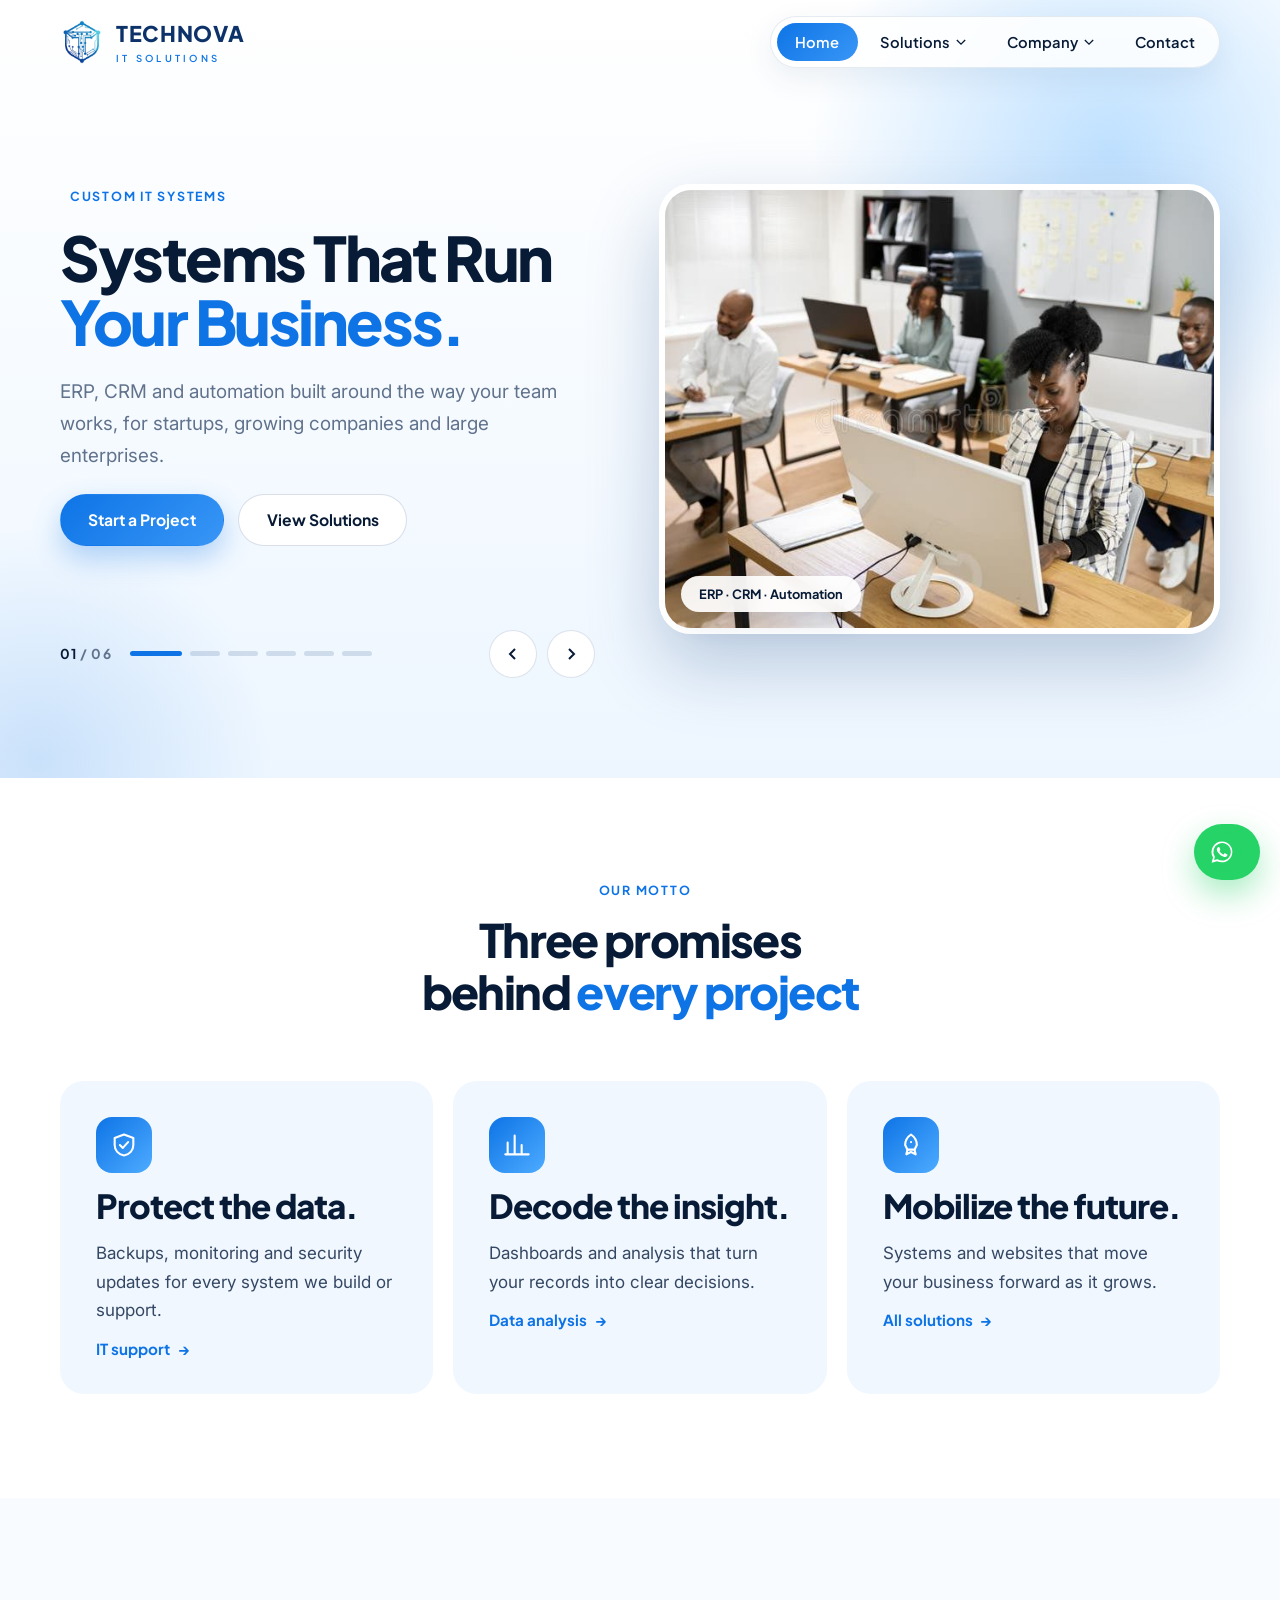
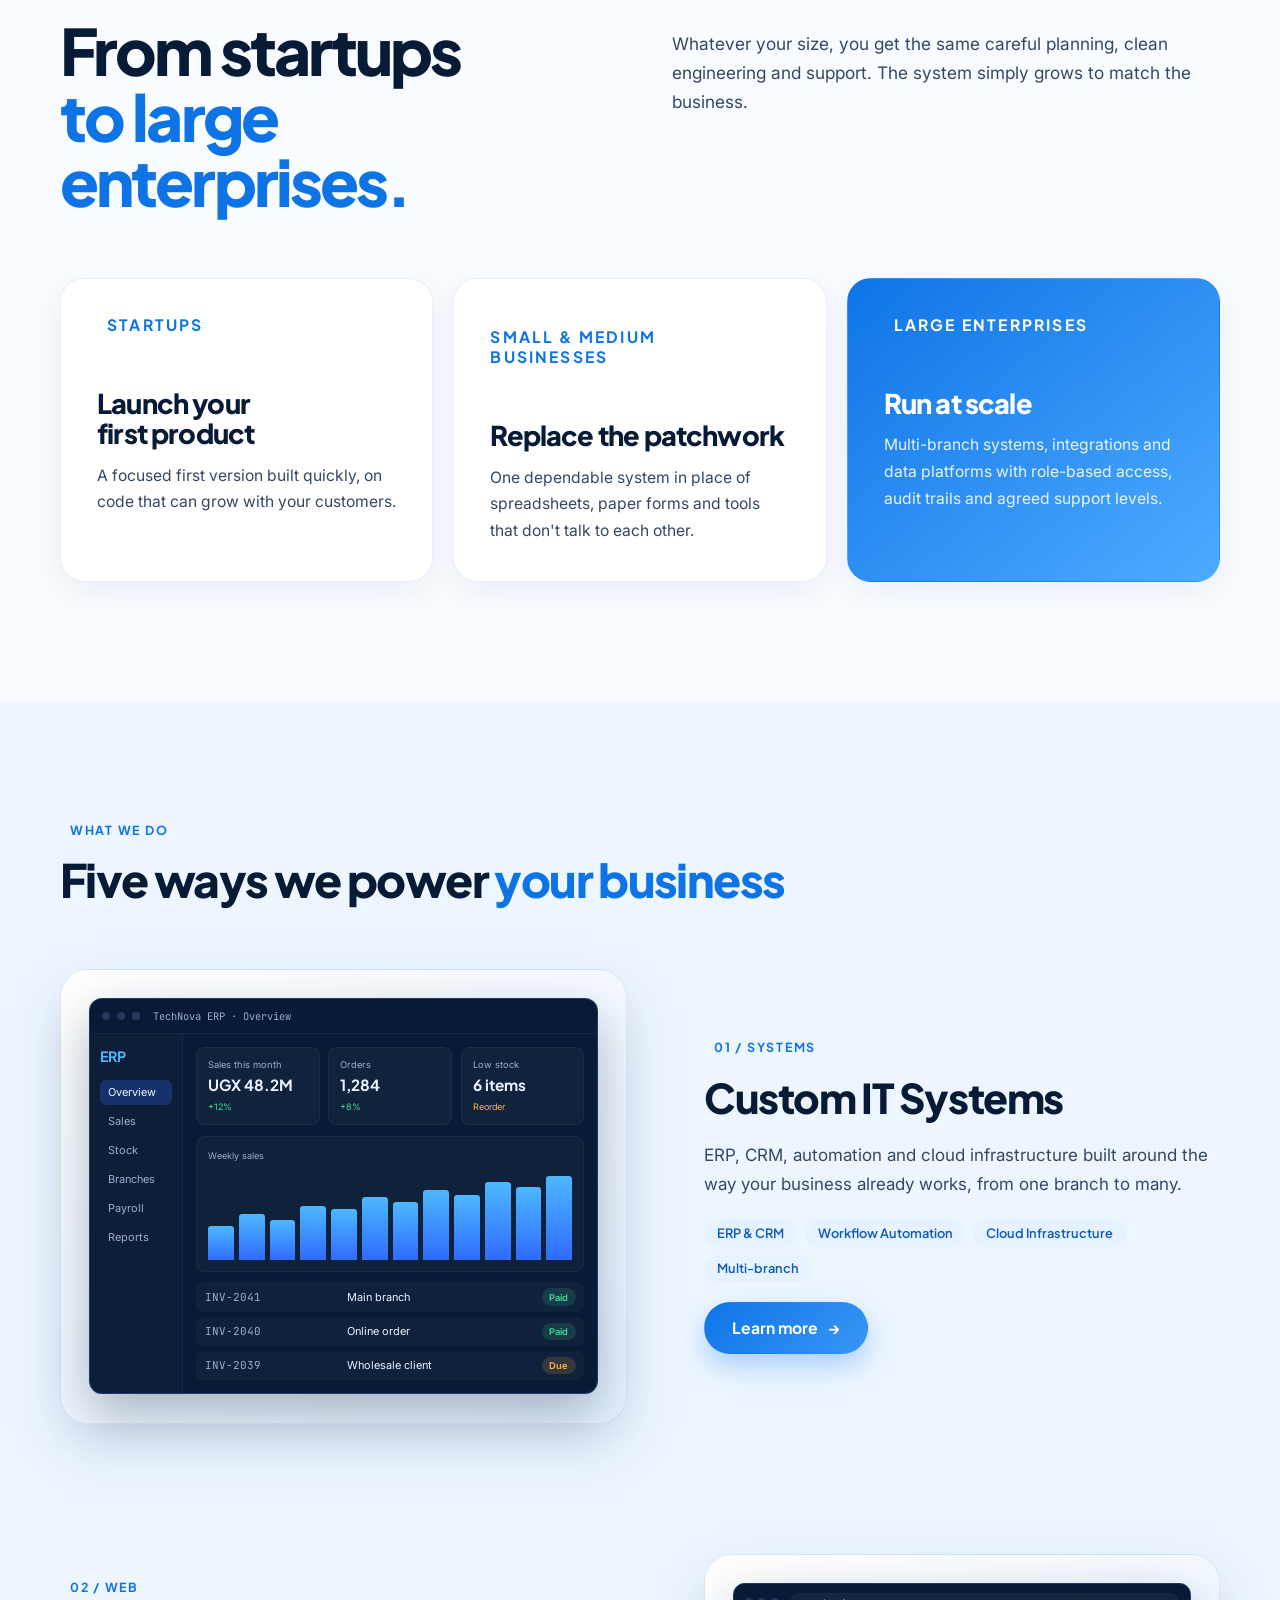
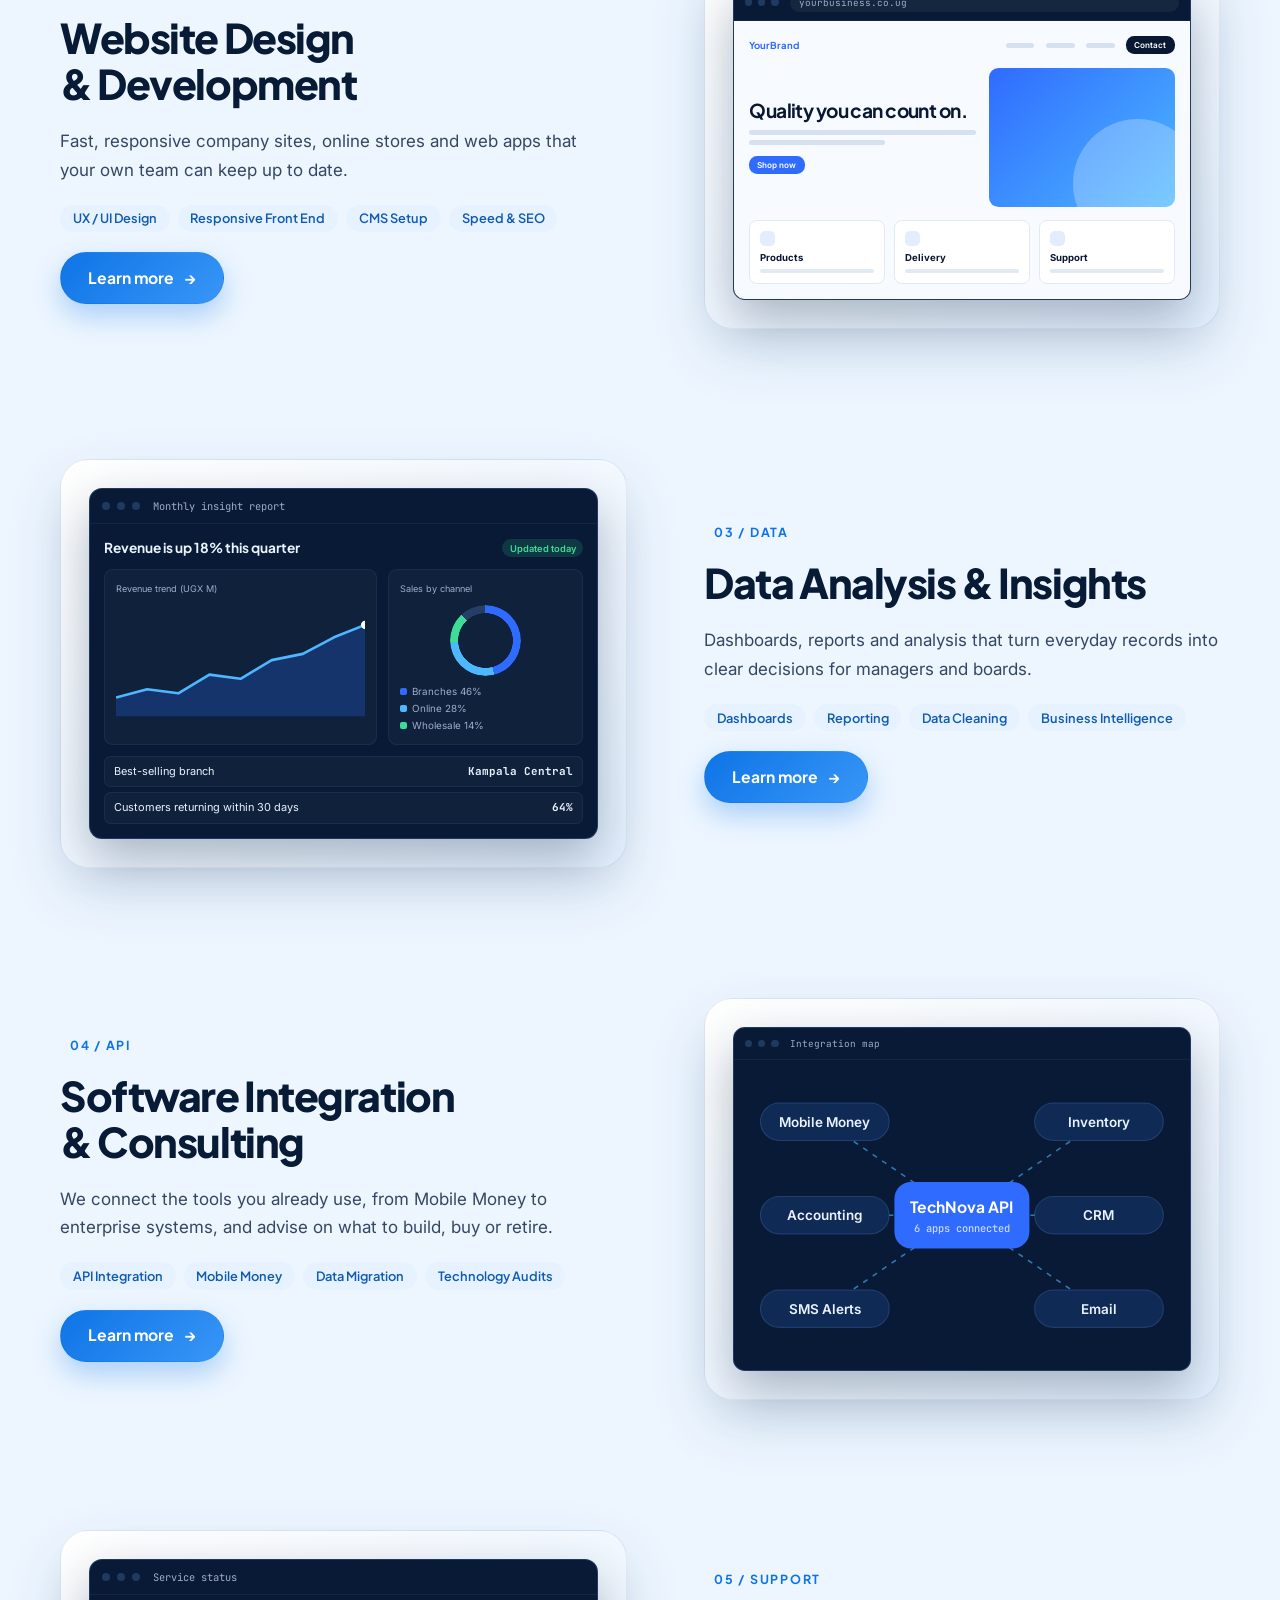
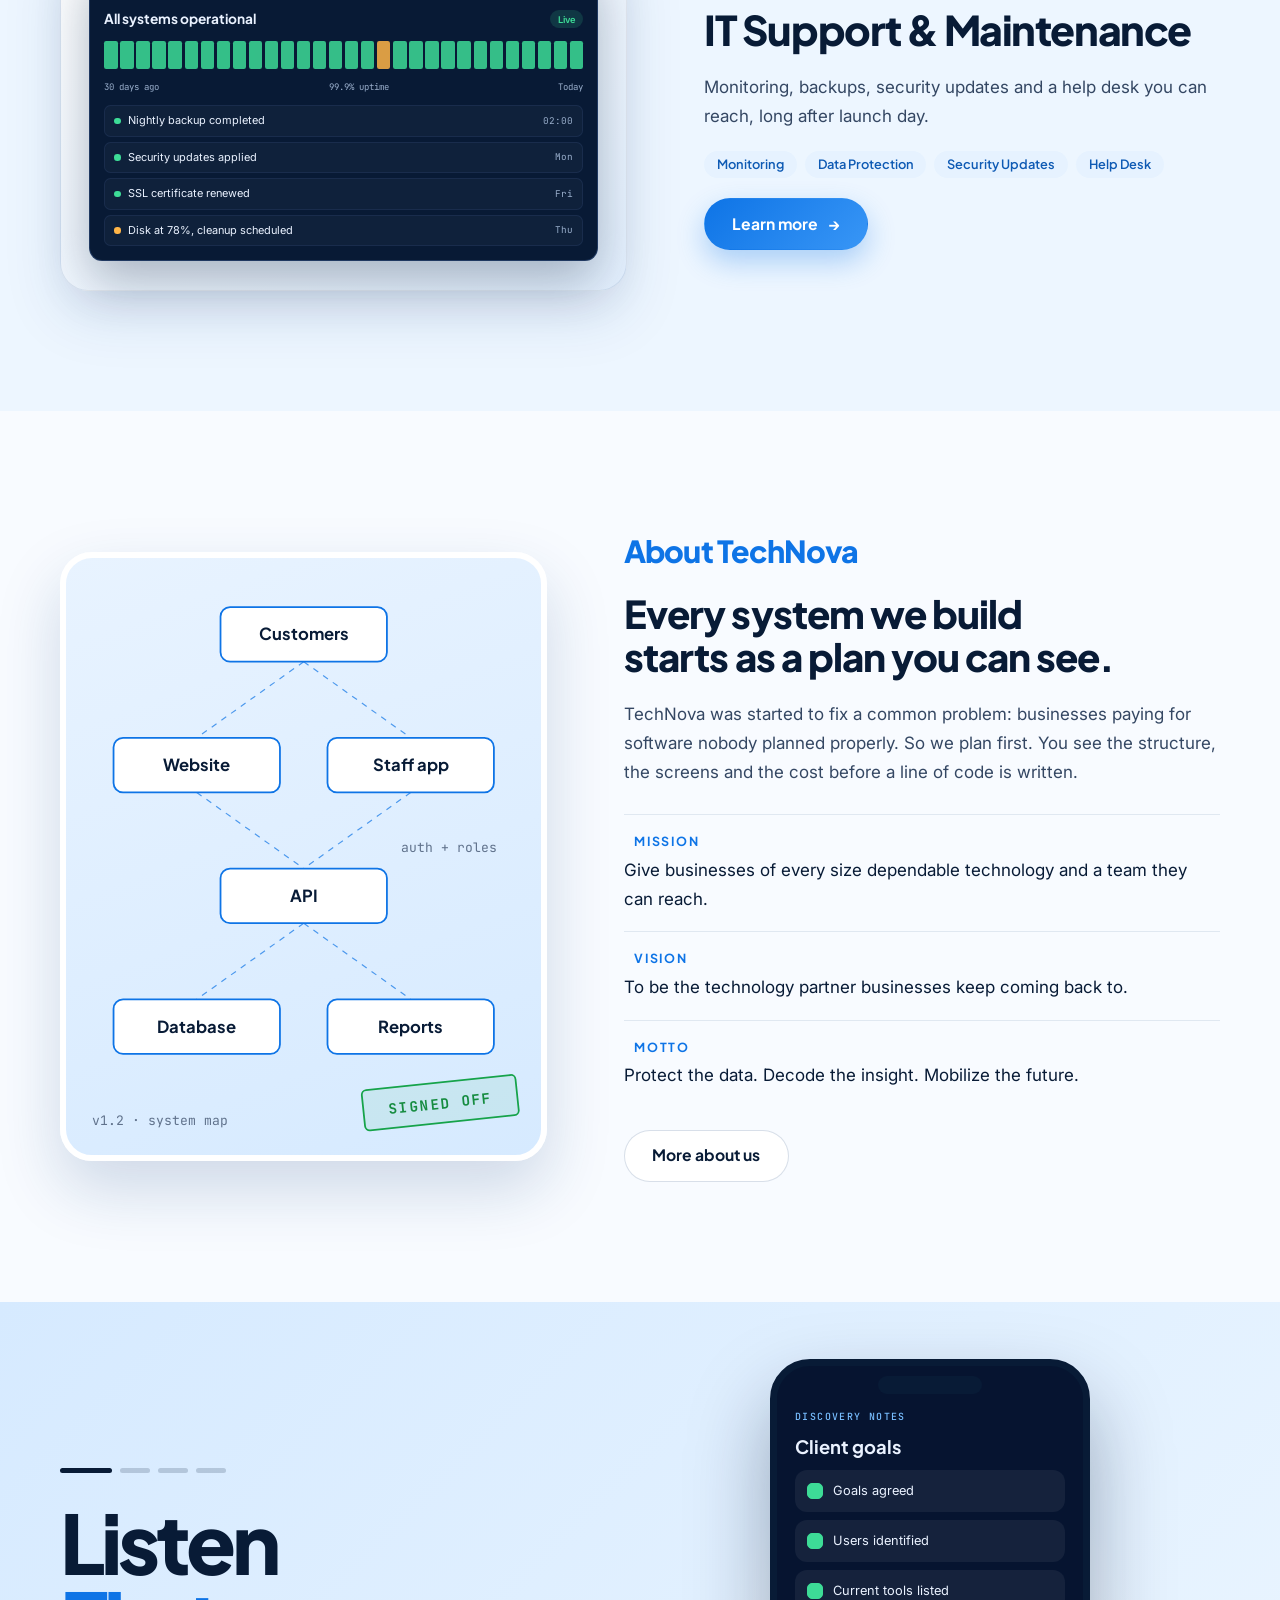
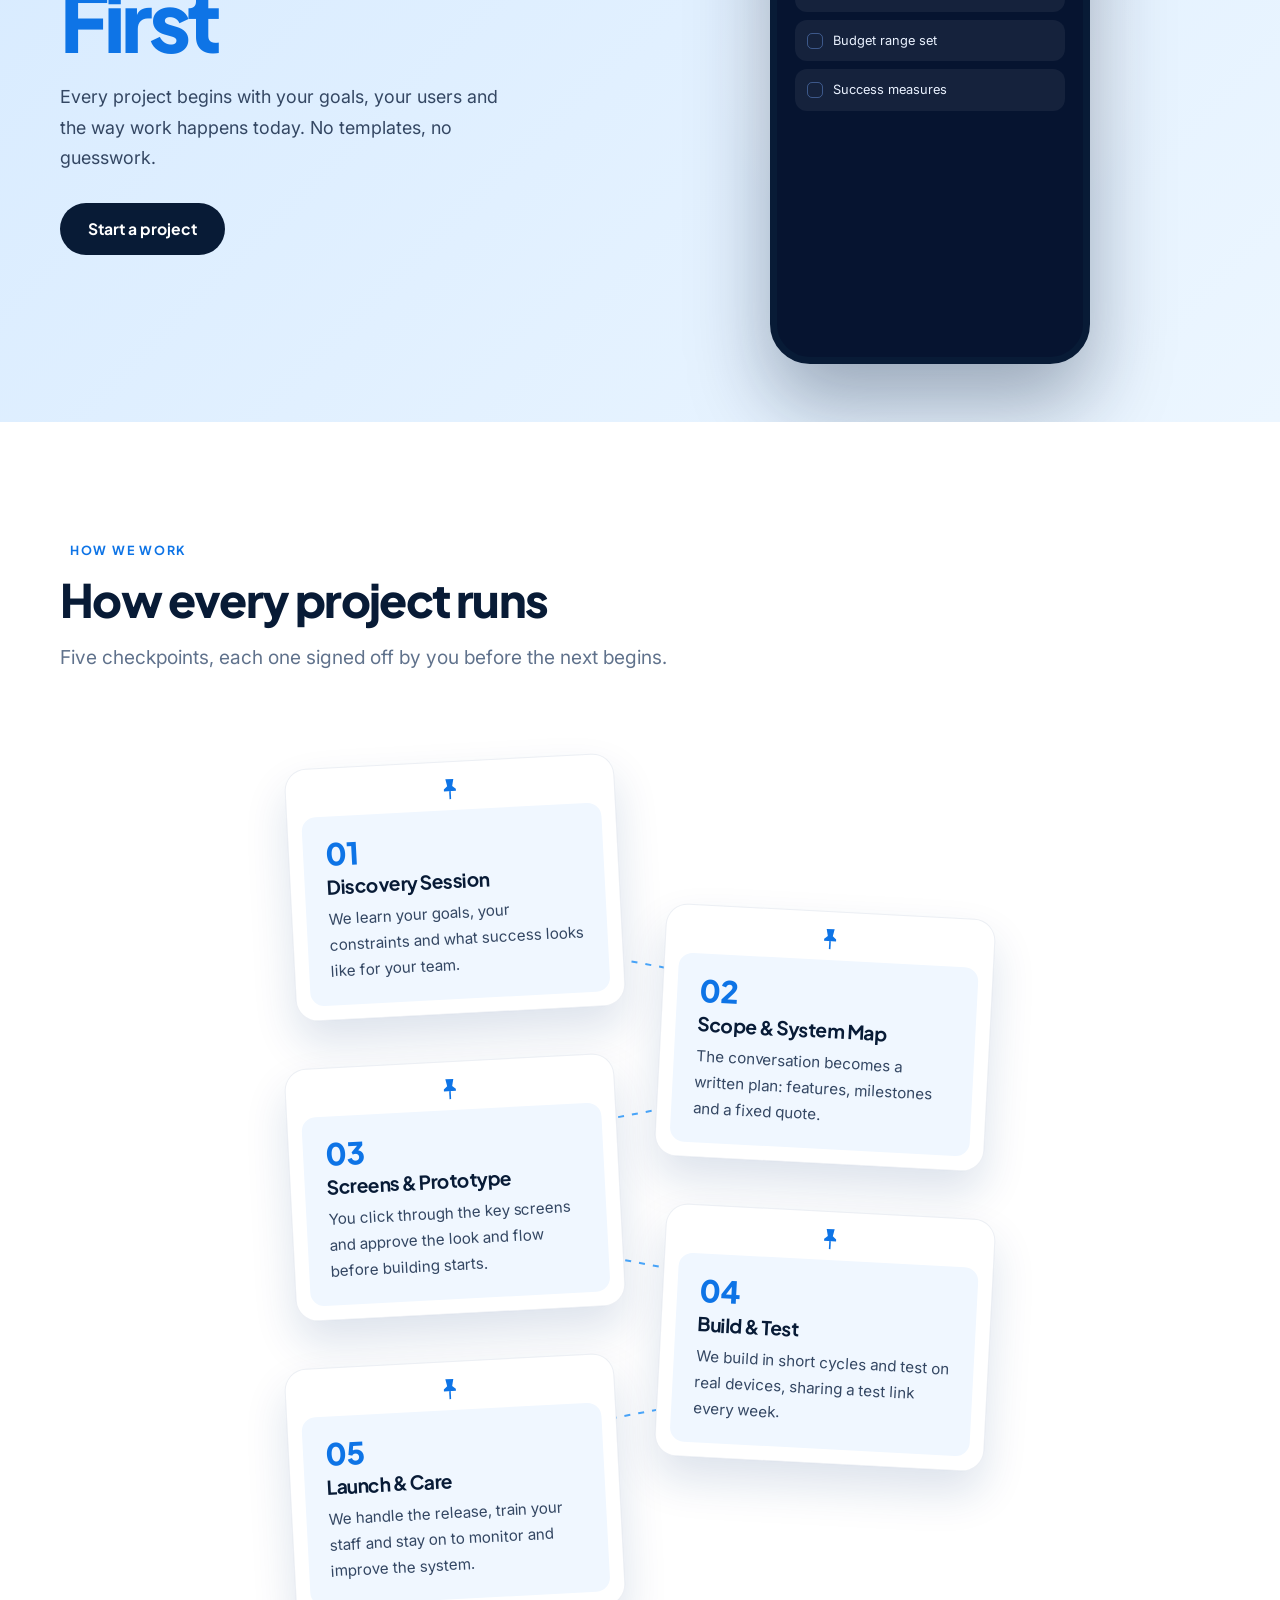
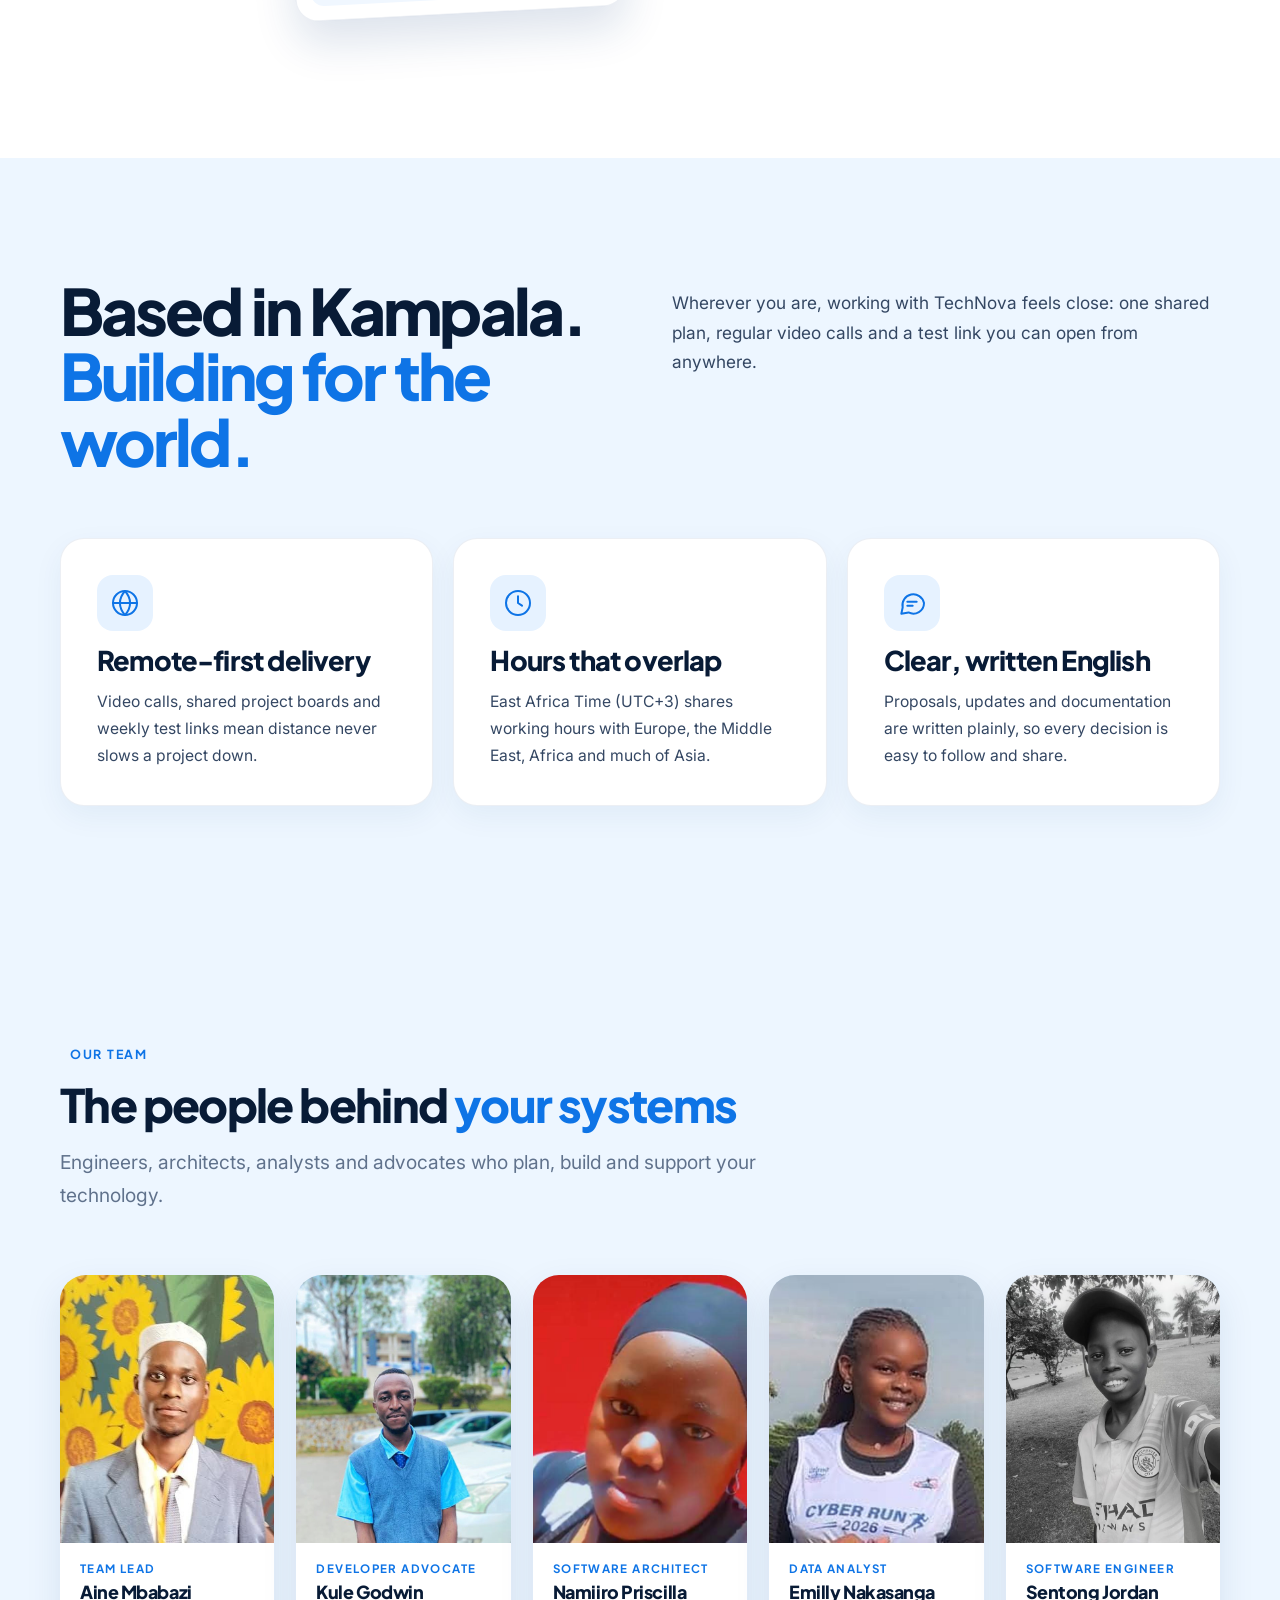
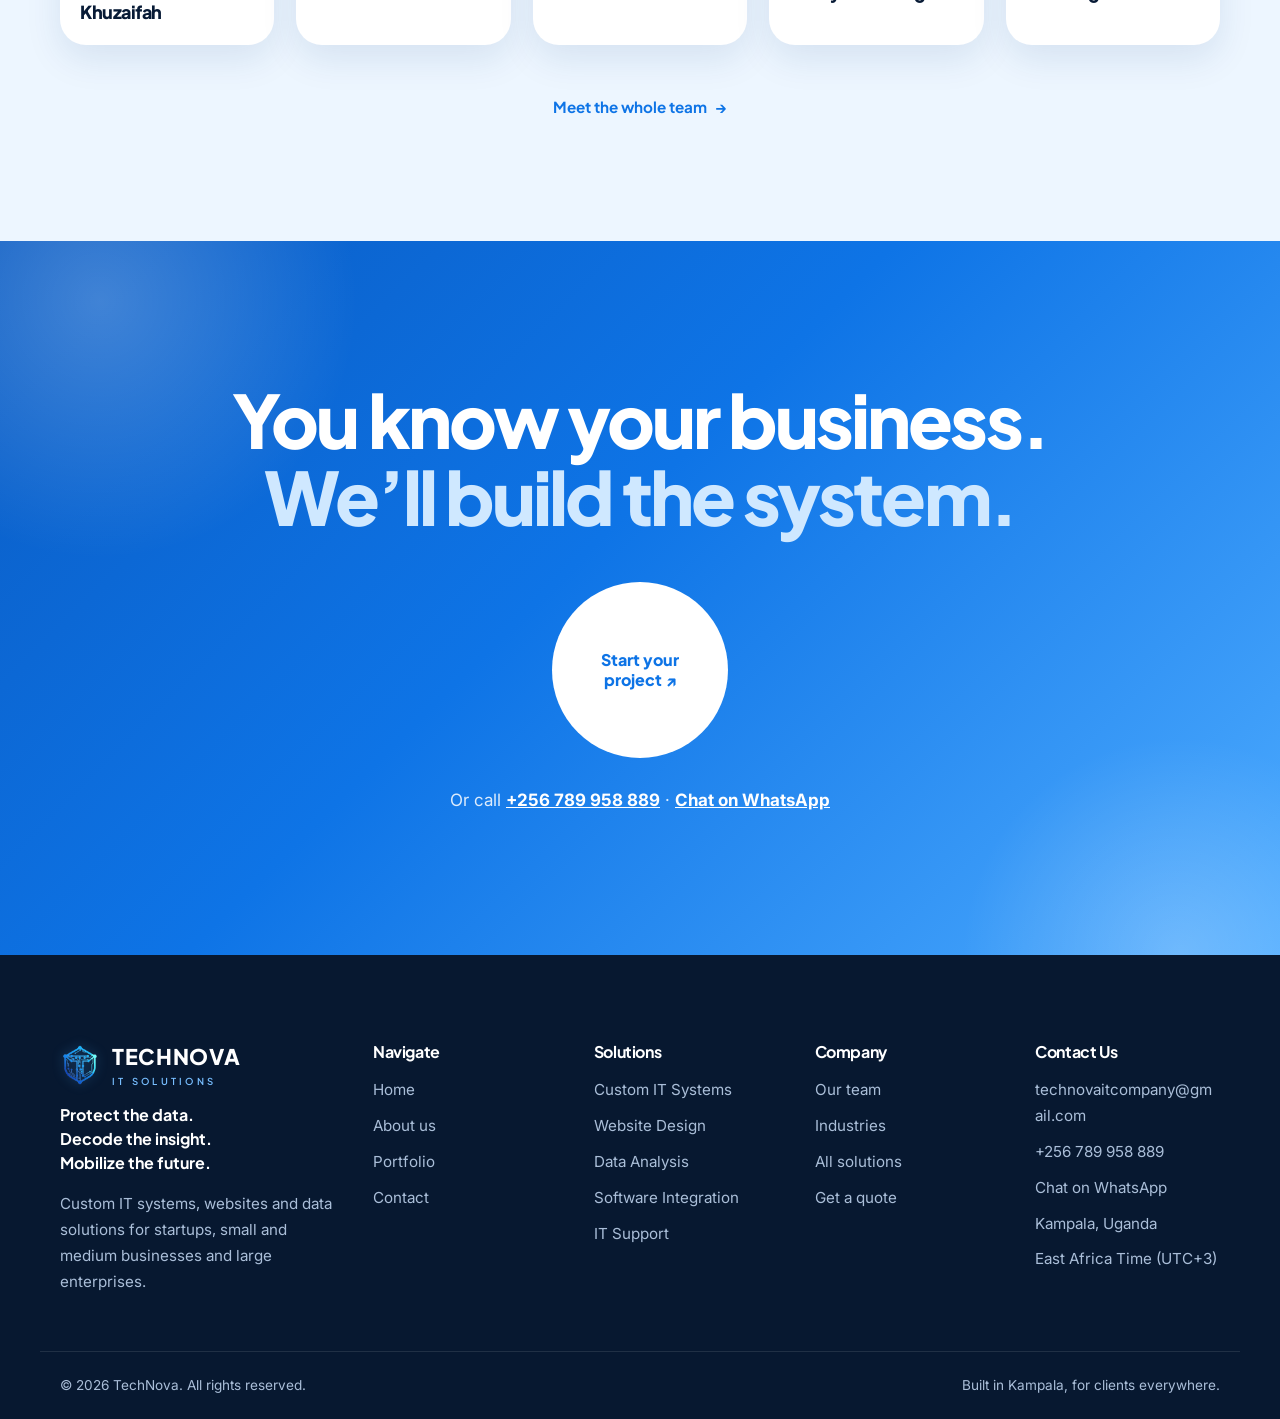
==== myportfolio/technova/index.html @ 453840cd "add website files to fix Vercel deployment" ====
<!DOCTYPE html>
<html lang="en">
<head>
  <meta charset="UTF-8">
  <meta name="viewport" content="width=device-width, initial-scale=1, viewport-fit=cover">
  <title>TechNova | IT Systems, Web Development &amp; Data</title>
  <meta name="description" content="TechNova builds custom IT systems, websites and data solutions for startups, small and medium businesses and large enterprises. Protect the data. Decode the insight. Mobilize the future.">
  <meta name="theme-color" content="rgb(248, 251, 255)">

  <!-- Lets the CSS know JavaScript is running, so scroll-in animations can start hidden -->
  <script>document.documentElement.classList.add('js');</script>

  <!-- Search and social sharing. Replace technova.example with your real web address. -->
  <link rel="canonical" href="https://www.technova.example/">
  <meta property="og:type" content="website">
  <meta property="og:title" content="TechNova | IT Systems, Web Development &amp; Data">
  <meta property="og:description" content="TechNova builds custom IT systems, websites and data solutions for startups, small and medium businesses and large enterprises. Protect the data. Decode the insight. Mobilize the future.">
  <meta property="og:url" content="https://www.technova.example/">
  <meta property="og:image" content="https://www.technova.example/images/hero/office-systems.jpg">
  <meta name="twitter:card" content="summary_large_image">

  <!-- Fonts -->
  <link rel="preconnect" href="https://fonts.googleapis.com">
  <link rel="preconnect" href="https://fonts.gstatic.com" crossorigin>
  <link rel="stylesheet" href="https://fonts.googleapis.com/css2?family=Plus+Jakarta+Sans:wght@500;600;700;800&family=Inter:wght@400;500;600&family=JetBrains+Mono:wght@500;700&display=swap">

  <!-- Styles (responsive.css last, so its phone rules win) -->
  <link rel="stylesheet" href="css/base.css">
  <link rel="stylesheet" href="css/layout.css">
  <link rel="stylesheet" href="css/components.css">
  <link rel="stylesheet" href="css/mockups.css">
  <link rel="stylesheet" href="css/responsive.css">

  <!-- Scripts: company details and lists first, then the code that uses them -->
  <script src="js/config.js" defer></script>
  <script src="js/team.js" defer></script>
  <script src="js/mockups.js" defer></script>
  <script src="js/layout.js" defer></script>
  <script src="js/sections.js" defer></script>
  <script src="js/ui.js" defer></script>
</head>
<body data-page="index">
  <a class="skip-link" href="#main">Skip to content</a>

  <!-- Header and footer are drawn by js/layout.js from js/config.js -->
  <header class="site-header" id="site-header"></header>

  <main id="main">
    <!-- ================= HERO SLIDER =================
         Each slide has TWO parts with the same data-slide number:
           1. the words, inside .hero-copy (left)
           2. the picture, inside .hero-media (right)
         To change a slide, edit both parts. To add a slide, copy both
         parts and give them the next number; the slider counts them. -->
    <section class="hero" id="home" data-slider data-interval="6000" data-label="slide" aria-roledescription="carousel" aria-label="What TechNova does">
      <div class="wrap hero-grid">
        <div class="hero-copy">
          <div class="stack">
            <!-- Slide 1: words -->
            <div class="hero-slide slide is-active" data-slide="0">
              <p class="label">Custom IT Systems</p>
              <h1>Systems That Run<br><span class="hl">Your Business.</span></h1>
              <p class="tagline">ERP, CRM and automation built around the way your team works, for startups, growing companies and large enterprises.</p>
              <div class="btn-row">
                <a class="btn btn-primary" href="contact.html">Start a Project</a>
                <a class="btn btn-ghost" href="services.html">View Solutions</a>
              </div>
            </div>
            <!-- Slide 2: words -->
            <div class="hero-slide slide" data-slide="1">
              <p class="label">Web &amp; Mobile</p>
              <h2>Websites and Apps<br><span class="hl">That Work on Any Phone.</span></h2>
              <p class="tagline">Fast, responsive products tested on the devices your customers carry every day.</p>
              <div class="btn-row">
                <a class="btn btn-primary" href="web-development.html">Website Development</a>
                <a class="btn btn-ghost" href="contact.html">Start a Project</a>
              </div>
            </div>
            <!-- Slide 3: words -->
            <div class="hero-slide slide" data-slide="2">
              <p class="label">Data &amp; Insight</p>
              <h2>Decode the Insight<br><span class="hl">Hidden in Your Data.</span></h2>
              <p class="tagline">Dashboards and reports that turn everyday records into clear decisions for managers and boards.</p>
              <div class="btn-row">
                <a class="btn btn-primary" href="data-analysis.html">Data Analysis</a>
                <a class="btn btn-ghost" href="contact.html">Talk to Us</a>
              </div>
            </div>
            <!-- Slide 4: words -->
            <div class="hero-slide slide" data-slide="3">
              <p class="label">Security &amp; Support</p>
              <h2>Protect the Data<br><span class="hl">Your Business Runs On.</span></h2>
              <p class="tagline">Monitoring, backups and security updates that keep your systems safe and online, day and night.</p>
              <div class="btn-row">
                <a class="btn btn-primary" href="support.html">IT Support</a>
                <a class="btn btn-ghost" href="contact.html">Talk to Us</a>
              </div>
            </div>
            <!-- Slide 5: words -->
            <div class="hero-slide slide" data-slide="4">
              <p class="label">Enterprise Scale</p>
              <h2>From Startups<br><span class="hl">to Large Enterprises.</span></h2>
              <p class="tagline">Systems designed for more users, more branches and more data, so you grow without rebuilding.</p>
              <div class="btn-row">
                <a class="btn btn-primary" href="industries.html">Industries We Serve</a>
                <a class="btn btn-ghost" href="contact.html">Start a Project</a>
              </div>
            </div>
            <!-- Slide 6: words -->
            <div class="hero-slide slide" data-slide="5">
              <p class="label">Our People</p>
              <h2>A Team Mobilizing<br><span class="hl">the Future.</span></h2>
              <p class="tagline">Engineers, architects, analysts and advocates who stay with your project from the first call to long after launch.</p>
              <div class="btn-row">
                <a class="btn btn-primary" href="team.html">Meet the Team</a>
                <a class="btn btn-ghost" href="about.html">About TechNova</a>
              </div>
            </div>
          </div>
          <div class="hero-controls">
            <p class="slide-count" data-count><b>01</b> / 06</p>
            <div class="dots" data-dots></div>
            <div class="hero-arrows">
              <button class="hero-arrow" type="button" data-prev aria-label="Previous slide"><svg viewBox="0 0 12 12" width="12" height="12" aria-hidden="true"><path d="M8 1L3 6l5 5" fill="none" stroke="currentColor" stroke-width="2"/></svg></button>
              <button class="hero-arrow" type="button" data-next aria-label="Next slide"><svg viewBox="0 0 12 12" width="12" height="12" aria-hidden="true"><path d="M4 1l5 5-5 5" fill="none" stroke="currentColor" stroke-width="2"/></svg></button>
            </div>
          </div>
        </div>
        <div class="hero-media">
          
          <!-- Slide 1: picture -->
          <figure class="hero-pic slide is-active" data-slide="0">
            <img src="images/hero/office-systems.jpg" alt="Staff working at computers in a modern office" loading="eager">
            <figcaption>ERP · CRM · Automation</figcaption>
          </figure>
          <!-- Slide 2: picture -->
          <figure class="hero-pic slide" data-slide="1">
            <img src="images/hero/product-demo.jpg" alt="A mobile app shown on three phone screens during a product demo" loading="lazy">
            <figcaption>Web · Mobile · E-commerce</figcaption>
          </figure>
          <!-- Slide 3: picture -->
          <figure class="hero-pic slide" data-slide="2">
            <img src="images/hero/data-dashboards.jpg" alt="An analyst reviewing dashboards on a desktop monitor" loading="lazy">
            <figcaption>Dashboards · Reports · BI</figcaption>
          </figure>
          <!-- Slide 4: picture -->
          <figure class="hero-pic slide" data-slide="3">
            <img src="images/hero/server-room.jpg" alt="A technician standing in a server room lit with blue lights" loading="lazy">
            <figcaption>Monitoring · Backups · Security</figcaption>
          </figure>
          <!-- Slide 5: picture -->
          <figure class="hero-pic slide" data-slide="4">
            <img src="images/hero/enterprise-operations.jpg" alt="Engineers in safety gear reviewing control room screens" loading="lazy">
            <figcaption>Multi-branch · Integrations · Scale</figcaption>
          </figure>
          <!-- Slide 6: picture -->
          <figure class="hero-pic slide" data-slide="5">
            <img src="images/hero/tech-community.jpg" alt="Developers and mentors gathered at a technology event" loading="lazy">
            <figcaption>Rooted in the tech community</figcaption>
          </figure>
        </div>
      </div>
    </section>

    <!-- ================= MOTTO ================= -->
    <section class="motto" aria-label="Our motto">
      <div class="wrap">
        <div class="section-head center">
          <p class="label">Our motto</p>
          <h2 class="h2">Three promises behind <span class="hl">every project</span></h2>
        </div>
        <div class="motto-grid">
          <a class="motto-item" href="support.html">
            <span class="motto-icon"><svg viewBox="0 0 24 24" fill="none" stroke="currentColor" stroke-width="1.8" stroke-linecap="round" stroke-linejoin="round" aria-hidden="true"><path d="M12 3l8 3v6c0 4.5-3.2 8-8 9-4.8-1-8-4.5-8-9V6z"/><path d="M8.5 12l2.5 2.5 4.5-5"/></svg></span>
            <h2>Protect the data.</h2>
            <p>Backups, monitoring and security updates for every system we build or support.</p>
            <span class="arrow-link">IT support <span aria-hidden="true">&rarr;</span></span>
          </a>
          <a class="motto-item" href="data-analysis.html">
            <span class="motto-icon"><svg viewBox="0 0 24 24" fill="none" stroke="currentColor" stroke-width="1.8" stroke-linecap="round" stroke-linejoin="round" aria-hidden="true"><path d="M4 20V10M10 20V4M16 20v-8M22 20H2"/></svg></span>
            <h2>Decode the insight.</h2>
            <p>Dashboards and analysis that turn your records into clear decisions.</p>
            <span class="arrow-link">Data analysis <span aria-hidden="true">&rarr;</span></span>
          </a>
          <a class="motto-item" href="services.html">
            <span class="motto-icon"><svg viewBox="0 0 24 24" fill="none" stroke="currentColor" stroke-width="1.8" stroke-linecap="round" stroke-linejoin="round" aria-hidden="true"><path d="M12 3c3 2 5 5.5 5 9l-2 4H9l-2-4c0-3.5 2-7 5-9z"/><path d="M12 9.5h.01M9 16l-1 4 4-2 4 2-1-4"/></svg></span>
            <h2>Mobilize the future.</h2>
            <p>Systems and websites that move your business forward as it grows.</p>
            <span class="arrow-link">All solutions <span aria-hidden="true">&rarr;</span></span>
          </a>
        </div>
      </div>
    </section>

    <!-- ================= WHO WE SERVE ================= -->
    <section class="section">
      <div class="wrap">
        <div class="split">
          <h2>From startups<br><span class="hl">to large enterprises.</span></h2>
          <p>Whatever your size, you get the same careful planning, clean engineering and support. The system simply grows to match the business.</p>
        </div>
        <div class="cap-grid three">
          <article class="cap reveal">
            <p class="label">Startups</p>
            <h3>Launch your first product</h3>
            <p>A focused first version built quickly, on code that can grow with your customers.</p>
          </article>
          <article class="cap reveal">
            <p class="label">Small &amp; medium businesses</p>
            <h3>Replace the patchwork</h3>
            <p>One dependable system in place of spreadsheets, paper forms and tools that don't talk to each other.</p>
          </article>
          <article class="cap solid reveal">
            <p class="label">Large enterprises</p>
            <h3>Run at scale</h3>
            <p>Multi-branch systems, integrations and data platforms with role-based access, audit trails and agreed support levels.</p>
          </article>
        </div>
      </div>
    </section>

    <!-- ================= WHAT WE DO =================
         The service rows are drawn from the services list in js/config.js. -->
    <section class="section section-alt" id="services">
      <div class="wrap">
        <div class="section-head">
          <p class="label">What we do</p>
          <h2 class="h2">Five ways we power <span class="hl">your business</span></h2>
        </div>
        <div class="svc-list" data-services="rows"></div>
      </div>
    </section>

    <!-- ================= ABOUT ================= -->
    <section class="section">
      <div class="wrap about">
        <div class="about-visual reveal" data-mockup="blueprint"></div>
        <div class="about-text">
          <p class="kicker">About TechNova</p>
          <h2>Every system we build starts as a plan you can see.</h2>
          <p>TechNova was started to fix a common problem: businesses paying for software nobody planned properly. So we plan first. You see the structure, the screens and the cost before a line of code is written.</p>
          <dl class="about-list">
            <div><dt class="label">Mission</dt><dd>Give businesses of every size dependable technology and a team they can reach.</dd></div>
            <div><dt class="label">Vision</dt><dd>To be the technology partner businesses keep coming back to.</dd></div>
            <div><dt class="label">Motto</dt><dd>Protect the data. Decode the insight. Mobilize the future.</dd></div>
          </dl>
          <a class="btn btn-ghost" href="about.html">More about us</a>
        </div>
      </div>
    </section>

    <!-- ================= HOW WE WORK (blue panel slider) =================
         Words on the left and phone screens on the right share
         data-slide numbers, like the hero slider. -->
    <section class="sky" data-slider data-interval="7000" data-label="step" aria-roledescription="carousel" aria-label="How we work">
      <div class="wrap sky-grid">
        <div class="sky-text">
          <div class="dots dots-dark" data-dots></div>
          <div class="stack">
            <div class="sky-slide slide slide-blur is-active" data-slide="0">
              <h2>Listen<br><span>First</span></h2>
              <p>Every project begins with your goals, your users and the way work happens today. No templates, no guesswork.</p>
            </div>
            <div class="sky-slide slide slide-blur" data-slide="1">
              <h2>Map It<br><span>Out</span></h2>
              <p>Before development starts you get a written plan with features, timeline and cost, all agreed in advance.</p>
            </div>
            <div class="sky-slide slide slide-blur" data-slide="2">
              <h2>Build in<br><span>the Open</span></h2>
              <p>Weekly demos on a test link let you see real progress and steer it while changes are still cheap.</p>
            </div>
            <div class="sky-slide slide slide-blur" data-slide="3">
              <h2>Stay<br><span>On Call</span></h2>
              <p>After launch we monitor, maintain and improve your system so it keeps pace with your business.</p>
            </div>
          </div>
          <a class="btn btn-dark" href="contact.html">Start a project</a>
        </div>
        <div class="sky-visual" aria-hidden="true">
          <div class="phone">
            <div class="stack">
              <div class="screen slide is-active" data-slide="0">
                <p class="ph-sub">Discovery notes</p>
                <p class="ph-title">Client goals</p>
                <ul class="ph-check">
                  <li class="done"><i></i>Goals agreed</li>
                  <li class="done"><i></i>Users identified</li>
                  <li class="done"><i></i>Current tools listed</li>
                  <li><i></i>Budget range set</li>
                  <li><i></i>Success measures</li>
                </ul>
              </div>
              <div class="screen slide" data-slide="1">
                <p class="ph-sub">Scope v1.2</p>
                <p class="ph-title">System map</p>
                <div class="ph-bp">
                  <svg viewBox="0 0 200 170">
                    <g fill="rgba(77, 184, 255, 0.12)" stroke="rgb(77, 184, 255)" stroke-width="1.2">
                      <rect x="65" y="12" width="70" height="26" rx="5"/><rect x="12" y="72" width="70" height="26" rx="5"/>
                      <rect x="118" y="72" width="70" height="26" rx="5"/><rect x="65" y="132" width="70" height="26" rx="5"/>
                    </g>
                    <path d="M100 38 L47 72 M100 38 L153 72 M47 98 L100 132 M153 98 L100 132" stroke="rgb(77, 184, 255)" stroke-dasharray="4 4" fill="none"/>
                    <g fill="rgb(234, 242, 255)" font-size="10" font-family="Inter, sans-serif" text-anchor="middle">
                      <text x="100" y="29">Users</text><text x="47" y="89">Web app</text><text x="153" y="89">Mobile</text><text x="100" y="149">API</text>
                    </g>
                  </svg>
                </div>
                <p class="ph-meta"><span>6 weeks</span><span>Signed off</span></p>
              </div>
              <div class="screen slide" data-slide="2">
                <p class="ph-sub">Sprint 3 · test link</p>
                <p class="ph-title">Orders module</p>
                <pre class="code"><span class="c"># orders/services.py</span>&#10;<span class="k">def</span> <span class="f">create_order</span>(customer, items):&#10;    order = Order.objects.create(customer=customer)&#10;    <span class="k">for</span> item <span class="k">in</span> items:&#10;        order.add(item.product, item.qty)&#10;    notify(customer.phone, <span class="s">"Order received"</span>)&#10;    <span class="k">return</span> order</pre>
              </div>
              <div class="screen slide" data-slide="3">
                <p class="ph-sub">Support chat</p>
                <p class="ph-title">Help desk</p>
                <div class="ph-chat">
                  <p class="bubble them">Hi, reports are loading slowly this morning.</p>
                  <p class="bubble us">Thanks for flagging it. We are checking the server now.</p>
                  <p class="bubble us">Fixed: a backup job overlapped with office hours. It now runs at 2:00.</p>
                  <p class="bubble them">Much faster. Thank you!</p>
                </div>
              </div>
            </div>
          </div>
        </div>
      </div>
    </section>

    <!-- ================= HOW EVERY PROJECT RUNS ================= -->
    <section class="section process" id="process">
      <div class="wrap">
        <div class="section-head">
          <p class="label">How we work</p>
          <h2 class="h2">How every project runs</h2>
          <p class="lead">Five checkpoints, each one signed off by you before the next begins.</p>
        </div>
        <div class="pins">
          <svg class="pin-path" viewBox="0 0 100 600" preserveAspectRatio="none" aria-hidden="true"><path d="M30 100 C30 155 70 145 70 200 C70 255 30 245 30 300 C30 355 70 345 70 400 C70 455 30 445 30 500"/></svg>
          <article class="pin-card">
            <svg class="pin-icon" viewBox="0 0 16 22" aria-hidden="true"><path d="M4 1h8l-1.5 7 3.5 3v2H2v-2l3.5-3z" fill="currentColor"/><path d="M8 13v8" stroke="currentColor" stroke-width="1.6"/></svg>
            <div class="pin-inner"><span class="pin-num">01</span><h3>Discovery Session</h3><p>We learn your goals, your constraints and what success looks like for your team.</p></div>
          </article>
          <article class="pin-card">
            <svg class="pin-icon" viewBox="0 0 16 22" aria-hidden="true"><path d="M4 1h8l-1.5 7 3.5 3v2H2v-2l3.5-3z" fill="currentColor"/><path d="M8 13v8" stroke="currentColor" stroke-width="1.6"/></svg>
            <div class="pin-inner"><span class="pin-num">02</span><h3>Scope &amp; System Map</h3><p>The conversation becomes a written plan: features, milestones and a fixed quote.</p></div>
          </article>
          <article class="pin-card">
            <svg class="pin-icon" viewBox="0 0 16 22" aria-hidden="true"><path d="M4 1h8l-1.5 7 3.5 3v2H2v-2l3.5-3z" fill="currentColor"/><path d="M8 13v8" stroke="currentColor" stroke-width="1.6"/></svg>
            <div class="pin-inner"><span class="pin-num">03</span><h3>Screens &amp; Prototype</h3><p>You click through the key screens and approve the look and flow before building starts.</p></div>
          </article>
          <article class="pin-card">
            <svg class="pin-icon" viewBox="0 0 16 22" aria-hidden="true"><path d="M4 1h8l-1.5 7 3.5 3v2H2v-2l3.5-3z" fill="currentColor"/><path d="M8 13v8" stroke="currentColor" stroke-width="1.6"/></svg>
            <div class="pin-inner"><span class="pin-num">04</span><h3>Build &amp; Test</h3><p>We build in short cycles and test on real devices, sharing a test link every week.</p></div>
          </article>
          <article class="pin-card">
            <svg class="pin-icon" viewBox="0 0 16 22" aria-hidden="true"><path d="M4 1h8l-1.5 7 3.5 3v2H2v-2l3.5-3z" fill="currentColor"/><path d="M8 13v8" stroke="currentColor" stroke-width="1.6"/></svg>
            <div class="pin-inner"><span class="pin-num">05</span><h3>Launch &amp; Care</h3><p>We handle the release, train your staff and stay on to monitor and improve the system.</p></div>
          </article>
        </div>
      </div>
    </section>

    <!-- ================= WORKING WORLDWIDE ================= -->
    <section class="section section-alt">
      <div class="wrap">
        <div class="split">
          <h2>Based in Kampala.<br><span class="hl">Building for the world.</span></h2>
          <p>Wherever you are, working with TechNova feels close: one shared plan, regular video calls and a test link you can open from anywhere.</p>
        </div>
        <div class="cap-grid three">
          <article class="cap">
            <svg class="cap-icon" viewBox="0 0 24 24" aria-hidden="true"><circle cx="12" cy="12" r="9"/><path d="M3 12h18M12 3c2.5 2.8 3.8 5.8 3.8 9s-1.3 6.2-3.8 9c-2.5-2.8-3.8-5.8-3.8-9S9.5 5.8 12 3z"/></svg>
            <h3>Remote-first delivery</h3>
            <p>Video calls, shared project boards and weekly test links mean distance never slows a project down.</p>
          </article>
          <article class="cap">
            <svg class="cap-icon" viewBox="0 0 24 24" aria-hidden="true"><circle cx="12" cy="12" r="9"/><path d="M12 7v5l3 2"/></svg>
            <h3>Hours that overlap</h3>
            <p>East Africa Time (UTC+3) shares working hours with Europe, the Middle East, Africa and much of Asia.</p>
          </article>
          <article class="cap">
            <svg class="cap-icon" viewBox="0 0 24 24" aria-hidden="true"><path d="M21 12a8 8 0 0 1-11.6 7.1L4 20l1-4.6A8 8 0 1 1 21 12z"/><path d="M8.5 11h7M8.5 14h4"/></svg>
            <h3>Clear, written English</h3>
            <p>Proposals, updates and documentation are written plainly, so every decision is easy to follow and share.</p>
          </article>
        </div>
      </div>
    </section>

    <!-- ================= TEAM =================
         Cards are drawn from js/team.js. Only people marked
         visible: true are shown. -->
    <section class="section section-alt" id="team">
      <div class="wrap">
        <div class="section-head">
          <p class="label">Our team</p>
          <h2 class="h2">The people behind <span class="hl">your systems</span></h2>
          <p class="lead">Engineers, architects, analysts and advocates who plan, build and support your technology.</p>
        </div>
        <div class="team-grid" data-team></div>
        <p class="center-link"><a class="arrow-link" href="team.html">Meet the whole team <span aria-hidden="true">&rarr;</span></a></p>
      </div>
    </section>

    <!-- ================= CALL TO ACTION ================= -->
    <section class="cta">
      <div class="wrap">
        <h2 class="mega">You know your business.<br><span class="hl">We&rsquo;ll build the system.</span></h2>
        <a class="orb" href="contact.html">Start your project &#8599;</a>
        <p class="cta-note">Or call <a data-contact="phone"></a> &middot; <a data-contact="whatsapp" target="_blank" rel="noopener">Chat on WhatsApp</a></p>
      </div>
    </section>
  </main>

  <footer class="site-footer" id="site-footer"></footer>
</body>
</html>
---- myportfolio/technova/css/base.css ----
/* =========================================================
   TechNova — css/base.css
   Reset, fonts and text sizes, buttons, small helpers and the
   scroll-in animation used everywhere.

   COLOURS (written as rgb() values across all CSS files)
     rgb(248, 251, 255)  page background (white with a blue tint)
     rgb(237, 246, 255)  light blue section background
     rgb(214, 234, 255)  stronger light blue (panels, chips)
     rgb(14, 116, 230)   primary blue (buttons, links, highlights)
     rgb(77, 171, 255)   bright light blue (gradients, accents)
     rgb(8, 27, 54)      headings and dark sections
     rgb(52, 71, 99)     body text
     rgb(96, 114, 140)   secondary text

   FONTS
     Plus Jakarta Sans   headings, labels, buttons
     Inter               body text
     JetBrains Mono      code inside the drawn illustrations
   ========================================================= */

/* ---------- 1. Reset ---------- */
*,
*::before,
*::after {
  box-sizing: border-box;
}

html {
  color-scheme: light;
  scroll-behavior: smooth;
  scroll-padding-top: 100px;
  -webkit-text-size-adjust: 100%;
}

body {
  margin: 0;
  background: rgb(248, 251, 255);
  color: rgb(52, 71, 99);
  font-family: "Inter", "Segoe UI", Roboto, Arial, sans-serif;
  font-size: 1.0625rem;
  /* 17px */
  line-height: 1.7;
  -webkit-font-smoothing: antialiased;
  overflow-x: hidden;
}

h1,
h2,
h3 {
  margin: 0;
  font-family: "Plus Jakarta Sans", "Segoe UI", Arial, sans-serif;
  line-height: 1.12;
  letter-spacing: -0.025em;
  color: rgb(8, 27, 54);
  text-wrap: balance;
}

h3 {
  font-size: 1.3rem;
  font-weight: 700;
}

p {
  margin: 0;
}

ul,
dl,
dd {
  margin: 0;
  padding: 0;
  list-style: none;
}

a {
  color: inherit;
}

img,
svg {
  max-width: 100%;
}

::selection {
  background: rgb(191, 222, 255);
  color: rgb(8, 27, 54);
}

:focus-visible {
  outline: 3px solid rgb(77, 171, 255);
  outline-offset: 3px;
  border-radius: 6px;
}

/* ---------- 2. Page width and helpers ---------- */
/* Content that slides in from the side starts off-screen; clip it so
   the page never scrolls sideways */
main {
  overflow-x: clip;
}

.wrap {
  max-width: 1200px;
  margin-inline: auto;
  padding-left: max(20px, env(safe-area-inset-left, 0px));
  padding-right: max(20px, env(safe-area-inset-right, 0px));
}

.skip-link {
  position: absolute;
  left: 16px;
  top: -80px;
  z-index: 100;
  padding: 10px 18px;
  border-radius: 999px;
  background: rgb(14, 116, 230);
  color: rgb(255, 255, 255);
  font-weight: 600;
}

.skip-link:focus {
  top: 12px;
}

.sr-only {
  position: absolute;
  width: 1px;
  height: 1px;
  overflow: hidden;
  clip: rect(0 0 0 0);
  white-space: nowrap;
}

/* ---------- 3. Text styles ---------- */
.hl {
  color: rgb(14, 116, 230);
}

/* Small heading above a title, with a short line before it */
.label {
  display: inline-flex;
  align-items: center;
  gap: 10px;
  font: 700 0.78rem/1.3 "Plus Jakarta Sans", "Segoe UI", Arial, sans-serif;
  letter-spacing: 0.14em;
  text-transform: uppercase;
  color: rgb(14, 116, 230);
}

.label::before {
  content: "";
  flex: none;
  width: 0px;
  height: 2px;
  border-radius: 2px;
  background: currentColor;
}

.lead {
  max-width: 38em;
  font-size: clamp(1.08rem, 1.5vw, 1.2rem);
  line-height: 1.7;
  color: rgb(96, 114, 140);
}

.mega {
  font-size: clamp(2.5rem, 6vw, 4.6rem);
  font-weight: 800;
  line-height: 1.04;
  letter-spacing: -0.04em;
}

.h2 {
  font-size: clamp(2rem, 3.6vw, 3rem);
  font-weight: 800;
  letter-spacing: -0.035em;
}

.note-line {
  font-size: 0.95rem;
  color: rgb(96, 114, 140);
}

/* ---------- 4. Buttons, links and tags ---------- */
.btn {
  display: inline-flex;
  align-items: center;
  justify-content: center;
  gap: 0.6em;
  min-height: 52px;
  padding: 0.85rem 1.7rem;
  border: 1.5px solid transparent;
  border-radius: 999px;
  font: 700 0.98rem/1.2 "Plus Jakarta Sans", "Segoe UI", Arial, sans-serif;
  text-decoration: none;
  cursor: pointer;
  transition: transform 0.25s, box-shadow 0.25s, background-color 0.25s, border-color 0.25s, color 0.25s;
}

.btn svg {
  flex: none;
  width: 18px;
  height: 18px;
}

.btn:hover {
  transform: translateY(-2px);
}

.btn:active {
  transform: translateY(0);
}

.btn-primary {
  background: linear-gradient(135deg, rgb(14, 116, 230), rgb(56, 150, 246));
  color: rgb(255, 255, 255);
  box-shadow: 0 12px 28px rgba(14, 116, 230, 0.3);
}

.btn-primary:hover {
  box-shadow: 0 16px 34px rgba(14, 116, 230, 0.42);
}

.btn-ghost {
  border-color: rgba(14, 60, 120, 0.16);
  background: rgb(255, 255, 255);
  color: rgb(8, 27, 54);
}

.btn-ghost:hover {
  border-color: rgb(14, 116, 230);
  color: rgb(14, 116, 230);
}

.btn-dark {
  background: rgb(8, 27, 54);
  color: rgb(255, 255, 255);
}

.btn-dark:hover {
  box-shadow: 0 14px 30px rgba(8, 27, 54, 0.3);
}

.btn-whatsapp {
  background: rgb(37, 211, 102);
  color: rgb(5, 46, 22);
  box-shadow: 0 12px 28px rgba(37, 211, 102, 0.3);
}

.btn-whatsapp:hover {
  box-shadow: 0 16px 34px rgba(37, 211, 102, 0.42);
}

.btn-row {
  display: flex;
  flex-wrap: wrap;
  gap: 14px;
}

.arrow-link {
  display: inline-flex;
  align-items: center;
  gap: 0.5em;
  color: rgb(14, 116, 230);
  font: 700 0.95rem "Plus Jakarta Sans", "Segoe UI", Arial, sans-serif;
  text-decoration: none;
}

.arrow-link span {
  transition: transform 0.25s;
}

.arrow-link:hover span,
a:hover>.arrow-link span {
  transform: translateX(5px);
}

.chips {
  display: flex;
  flex-wrap: wrap;
  gap: 8px;
}

.chip {
  padding: 0.45em 1em;
  border-radius: 999px;
  background: rgb(230, 242, 255);
  color: rgb(14, 90, 180);
  font: 600 0.8rem "Plus Jakarta Sans", "Segoe UI", Arial, sans-serif;
}

/* "Sample" badge marks placeholder content. Delete it with the placeholder. */
.sample {
  display: inline-block;
  padding: 2px 10px;
  border: 1px dashed currentColor;
  border-radius: 999px;
  font: 700 0.62rem "Plus Jakarta Sans", "Segoe UI", Arial, sans-serif;
  letter-spacing: 0.1em;
  text-transform: uppercase;
  color: rgb(96, 114, 140);
}

/* ---------- 5. Scroll-in animation ----------
   js/ui.js marks content with .reveal and adds .in-view when it scrolls
   into sight. The "js" class (set in each page's <head>) means content
   is only hidden when JavaScript is running to show it again.
   These use the separate translate / scale properties, so they never
   clash with hover effects that use transform. */
.js .reveal {
  opacity: 0;
  translate: 0 40px;
  transition: opacity 0.8s ease, translate 0.8s cubic-bezier(0.2, 0.7, 0.2, 1), scale 0.8s cubic-bezier(0.2, 0.7, 0.2, 1);
}

.js .reveal.reveal-left {
  translate: -60px 0;
}

.js .reveal.reveal-right {
  translate: 60px 0;
}

.js .reveal.reveal-rise {
  translate: 0 90px;
  scale: 0.94;
}

/* team photos */
.js .reveal.in-view {
  opacity: 1;
  translate: 0 0;
  scale: 1;
}

/* ---------- 6. Reduced motion ---------- */
@media (prefers-reduced-motion: reduce) {
  html {
    scroll-behavior: auto;
  }

  *,
  *::before,
  *::after {
    animation: none !important;
    transition: none !important;
  }

  .js .reveal {
    opacity: 1;
    translate: none;
    scale: none;
  }

  .marquee {
    overflow-x: auto;
  }
}
---- myportfolio/technova/css/layout.css ----
/* =========================================================
   TechNova — css/layout.css
   The page frame: scroll progress bar, header and menu,
   sections, page headings, call-to-action band, footer and
   the floating WhatsApp and back-to-top buttons.
   ========================================================= */

/* ---------- 1. Scroll progress bar (top of the screen) ---------- */
.scroll-progress {
  position: fixed;
  top: 0;
  left: 0;
  z-index: 70;
  width: 100%;
  height: 3px;
  background: linear-gradient(90deg, rgb(14, 116, 230), rgb(77, 171, 255));
  transform: scaleX(0);
  transform-origin: 0 50%;
}

/* ---------- 2. Header ---------- */
.site-header {
  position: fixed;
  top: 0;
  left: 0;
  right: 0;
  z-index: 50;
  padding-top: env(safe-area-inset-top, 0px);
  transition: box-shadow 0.3s;
}

/* Frosted white bar that appears once the page scrolls */
.site-header::before {
  content: "";
  position: absolute;
  inset: 0;
  background: rgba(255, 255, 255, 0.82);
  -webkit-backdrop-filter: blur(16px);
  backdrop-filter: blur(16px);
  border-bottom: 1px solid rgba(14, 60, 120, 0.08);
  opacity: 0;
  transition: opacity 0.3s;
  pointer-events: none;
}

.site-header.is-scrolled::before {
  opacity: 1;
}

.site-header.is-scrolled {
  box-shadow: 0 10px 30px rgba(14, 60, 120, 0.06);
}

.header-inner {
  position: relative;
  display: flex;
  align-items: center;
  justify-content: space-between;
  gap: 20px;
  min-height: 84px;
}

/* Logo: the shield icon (an image) next to the name written as text */
.logo {
  display: inline-flex;
  align-items: center;
  gap: 12px;
  color: rgb(13, 50, 105);
  text-decoration: none;
}

.logo-mark {
  flex: none;
  display: block;
  height: auto;
  transition: transform 0.4s;
}

.logo:hover .logo-mark {
  transform: rotate(-8deg) scale(1.06);
}

.logo-text {
  display: grid;
  line-height: 1;
}

.logo-word {
  font: 800 1.35rem "Plus Jakarta Sans", "Segoe UI", Arial, sans-serif;
  letter-spacing: 0.03em;
}

.logo-tag {
  margin-top: 5px;
  font: 600 0.6rem "Plus Jakarta Sans", "Segoe UI", Arial, sans-serif;
  letter-spacing: 0.34em;
  color: rgb(14, 116, 230);
}

/* ---------- 3. Menu ---------- */
.nav-pill {
  display: flex;
  align-items: center;
  gap: 4px;
  padding: 6px;
  border: 1px solid rgba(14, 60, 120, 0.1);
  border-radius: 999px;
  background: rgba(255, 255, 255, 0.85);
  -webkit-backdrop-filter: blur(14px);
  backdrop-filter: blur(14px);
  box-shadow: 0 10px 30px rgba(14, 60, 120, 0.08);
}

.nav-link {
  display: inline-flex;
  align-items: center;
  gap: 6px;
  padding: 0.7rem 1.15rem;
  border: 0;
  border-radius: 999px;
  background: none;
  color: rgb(8, 27, 54);
  font: 600 0.92rem/1 "Plus Jakarta Sans", "Segoe UI", Arial, sans-serif;
  text-decoration: none;
  cursor: pointer;
  transition: background-color 0.2s, color 0.2s;
}

.nav-link:hover {
  background: rgb(234, 244, 255);
  color: rgb(14, 116, 230);
}

.nav-link.is-active,
.nav-link.is-active:hover {
  background: linear-gradient(135deg, rgb(14, 116, 230), rgb(56, 150, 246));
  color: rgb(255, 255, 255);
}

.nav-link svg {
  transition: transform 0.2s;
}

/* Dropdowns (Solutions, Company) */
.has-drop {
  position: relative;
}

.drop {
  position: absolute;
  top: calc(100% + 12px);
  left: 50%;
  min-width: 260px;
  padding: 10px;
  border: 1px solid rgba(14, 60, 120, 0.1);
  border-radius: 20px;
  background: rgb(255, 255, 255);
  box-shadow: 0 24px 60px rgba(14, 60, 120, 0.16);
  opacity: 0;
  visibility: hidden;
  transform: translate(-50%, 8px);
  transition: opacity 0.2s, transform 0.2s, visibility 0s 0.2s;
}

/* Invisible bridge so the menu stays open while the pointer moves down to it */
.drop::before {
  content: "";
  position: absolute;
  left: 0;
  right: 0;
  top: -14px;
  height: 14px;
}

.has-drop.is-open .drop {
  opacity: 1;
  visibility: visible;
  transform: translate(-50%, 0);
  transition: opacity 0.2s, transform 0.2s;
}

.has-drop.is-open .drop-btn svg {
  transform: rotate(180deg);
}

.drop a {
  display: block;
  padding: 0.7rem 1rem;
  border-radius: 12px;
  color: rgb(52, 71, 99);
  font-size: 0.93rem;
  line-height: 1.35;
  text-decoration: none;
  transition: background-color 0.2s, color 0.2s, padding-left 0.2s;
}

.drop a:hover,
.drop a[aria-current="page"] {
  padding-left: 1.3rem;
  background: rgb(234, 244, 255);
  color: rgb(14, 116, 230);
}

/* Mobile menu button (shown on small screens, see responsive.css) */
.menu-toggle {
  display: none;
  align-items: center;
  gap: 10px;
  min-height: 46px;
  padding: 0.6rem 1.1rem;
  border: 1px solid rgba(14, 60, 120, 0.14);
  border-radius: 999px;
  background: rgb(255, 255, 255);
  color: rgb(8, 27, 54);
  font: 700 0.9rem "Plus Jakarta Sans", "Segoe UI", Arial, sans-serif;
  cursor: pointer;
}

.bars {
  display: grid;
  gap: 5px;
  width: 18px;
}

.bars i {
  display: block;
  height: 2px;
  border-radius: 2px;
  background: currentColor;
  transition: transform 0.25s;
}

.menu-toggle[aria-expanded="true"] .bars i:first-child {
  transform: translateY(3.5px) rotate(45deg);
}

.menu-toggle[aria-expanded="true"] .bars i:last-child {
  transform: translateY(-3.5px) rotate(-45deg);
}

/* ---------- 4. Sections ---------- */
.section {
  padding-block: clamp(72px, 10vw, 120px);
}

.section-alt {
  background: rgb(237, 246, 255);
}

.section-head {
  display: grid;
  justify-items: start;
  gap: 16px;
  max-width: 760px;
  margin-bottom: clamp(40px, 6vw, 64px);
}

.section-head.center {
  justify-items: center;
  margin-inline: auto;
  text-align: center;
}

.center-link {
  margin-top: clamp(32px, 5vw, 48px);
  text-align: center;
}

/* ---------- 5. Page headings (inner pages) ---------- */
.page-hero {
  position: relative;
  padding-block: clamp(150px, 18vw, 200px) clamp(64px, 9vw, 104px);
  overflow: hidden;
  isolation: isolate;
  background:
    radial-gradient(45% 60% at 85% 10%, rgba(77, 171, 255, 0.28), transparent 70%),
    radial-gradient(40% 55% at 0% 100%, rgba(14, 116, 230, 0.12), transparent 70%),
    linear-gradient(rgb(255, 255, 255), rgb(240, 247, 255));
}

.page-hero .wrap {
  display: grid;
  justify-items: start;
  gap: 24px;
}

.page-hero.center .wrap {
  justify-items: center;
  text-align: center;
}

.page-hero.center .lead {
  margin-inline: auto;
}

.page-hero.center .btn-row {
  justify-content: center;
}

/* ---------- 6. Call-to-action band ---------- */
.cta {
  position: relative;
  padding-block: clamp(88px, 12vw, 140px);
  overflow: hidden;
  isolation: isolate;
  text-align: center;
  background: linear-gradient(135deg, rgb(10, 92, 196), rgb(14, 116, 230) 45%, rgb(77, 171, 255));
  color: rgb(255, 255, 255);
}

/* Two soft glowing circles that drift slowly behind the text */
.cta::before,
.cta::after {
  content: "";
  position: absolute;
  z-index: -1;
  border-radius: 50%;
  background: radial-gradient(circle, rgba(255, 255, 255, 0.22), transparent 70%);
  animation: drift 14s ease-in-out infinite alternate;
}

.cta::before {
  width: 520px;
  height: 520px;
  left: -160px;
  top: -200px;
}

.cta::after {
  width: 440px;
  height: 440px;
  right: -120px;
  bottom: -220px;
  animation-delay: -7s;
}

@keyframes drift {
  to {
    translate: 60px 40px;
  }
}

.cta h2 {
  max-width: 13em;
  margin-inline: auto;
  color: rgb(255, 255, 255);
}

.cta .hl {
  color: rgb(207, 232, 255);
}

.orb {
  display: grid;
  place-items: center;
  width: 176px;
  height: 176px;
  margin: 48px auto 0;
  padding: 24px;
  border-radius: 50%;
  background: rgb(255, 255, 255);
  color: rgb(14, 116, 230);
  font: 800 1rem/1.3 "Plus Jakarta Sans", "Segoe UI", Arial, sans-serif;
  text-align: center;
  text-decoration: none;
  animation: ring 2.8s ease-out infinite;
  transition: transform 0.3s;
}

.orb:hover {
  transform: scale(1.08) rotate(-4deg);
}

@keyframes ring {
  0% {
    box-shadow: 0 0 0 0 rgba(255, 255, 255, 0.55);
  }

  100% {
    box-shadow: 0 0 0 44px rgba(255, 255, 255, 0);
  }
}

.cta-note {
  margin-top: 28px;
  color: rgba(255, 255, 255, 0.85);
}

.cta-note a {
  color: rgb(255, 255, 255);
  font-weight: 700;
}

/* ---------- 7. Footer ---------- */
.site-footer {
  padding-top: clamp(56px, 8vw, 88px);
  background: rgb(7, 24, 48);
  color: rgb(170, 190, 216);
  font-size: 0.95rem;
}

.footer-grid {
  display: grid;
  grid-template-columns: 1.5fr repeat(4, minmax(0, 1fr));
  gap: 36px;
}

.footer-brand {
  display: grid;
  align-content: start;
  justify-items: start;
  gap: 16px;
}

.site-footer .logo {
  color: rgb(255, 255, 255);
}

.site-footer .logo-mark {
  filter: brightness(1.35) drop-shadow(0 0 6px rgba(77, 171, 255, 0.35));
}

.site-footer .logo-tag {
  color: rgb(120, 190, 255);
}

.footer-motto {
  font: 700 1rem/1.5 "Plus Jakarta Sans", "Segoe UI", Arial, sans-serif;
  color: rgb(255, 255, 255);
}

.site-footer h3 {
  margin-bottom: 16px;
  font-size: 1rem;
  color: rgb(255, 255, 255);
}

.site-footer ul {
  display: grid;
  gap: 10px;
}

.site-footer a {
  color: rgb(170, 190, 216);
  text-decoration: none;
  transition: color 0.2s;
}

.site-footer a:hover {
  color: rgb(120, 190, 255);
}

.footer-contact li {
  overflow-wrap: anywhere;
}

.footer-bottom {
  display: flex;
  flex-wrap: wrap;
  justify-content: space-between;
  gap: 12px;
  margin-top: 56px;
  padding-block: 22px;
  border-top: 1px solid rgba(255, 255, 255, 0.1);
  font-size: 0.85rem;
}

/* ---------- 8. Floating buttons (WhatsApp and back to top) ---------- */
.wa-float {
  position: fixed;
  right: max(20px, env(safe-area-inset-right, 0px));
  bottom: max(20px, env(safe-area-inset-bottom, 0px));
  z-index: 60;
  display: flex;
  align-items: center;
  gap: 10px;
  padding: 8px;
  border-radius: 999px;
  background: rgb(37, 211, 102);
  color: rgb(255, 255, 255);
  text-decoration: none;
  box-shadow: 0 14px 32px rgba(37, 211, 102, 0.4);
  animation: wa-pulse 2.6s ease-out infinite;
  transition: transform 0.25s;
}

.wa-float:hover {
  transform: translateY(-3px);
}

.wa-float svg {
  flex: none;
  width: 40px;
  height: 40px;
}

.wa-float span {
  max-width: 0;
  overflow: hidden;
  white-space: nowrap;
  font: 700 0.92rem "Plus Jakarta Sans", "Segoe UI", Arial, sans-serif;
  color: rgb(5, 46, 22);
  transition: max-width 0.35s ease, padding 0.35s ease;
}

.wa-float:hover span,
.wa-float:focus-visible span {
  max-width: 180px;
  padding-right: 12px;
}

@keyframes wa-pulse {
  0% {
    box-shadow: 0 14px 32px rgba(37, 211, 102, 0.4), 0 0 0 0 rgba(37, 211, 102, 0.5);
  }

  100% {
    box-shadow: 0 14px 32px rgba(37, 211, 102, 0.4), 0 0 0 20px rgba(37, 211, 102, 0);
  }
}

.to-top {
  position: fixed;
  right: max(28px, calc(env(safe-area-inset-right, 0px) + 8px));
  bottom: max(92px, calc(env(safe-area-inset-bottom, 0px) + 72px));
  z-index: 60;
  display: grid;
  place-items: center;
  width: 44px;
  height: 44px;
  border: 1px solid rgba(14, 60, 120, 0.12);
  border-radius: 50%;
  background: rgb(255, 255, 255);
  color: rgb(14, 116, 230);
  box-shadow: 0 10px 24px rgba(14, 60, 120, 0.15);
  cursor: pointer;
  opacity: 0;
  visibility: hidden;
  transform: translateY(12px);
  transition: opacity 0.3s, transform 0.3s, visibility 0s 0.3s;
}

.to-top.is-visible {
  opacity: 1;
  visibility: visible;
  transform: none;
  transition: opacity 0.3s, transform 0.3s;
}

.to-top:hover {
  background: rgb(14, 116, 230);
  color: rgb(255, 255, 255);
}
---- myportfolio/technova/css/components.css ----
/* =========================================================
   TechNova — css/components.css
   Reusable page parts, in the order they appear on the site:
   sliders, home hero, motto, photos, service rows, about block,
   "how we work" panel, process cards, cards and grids, service
   page parts, photo strip, team cards, FAQ, contact.
   ========================================================= */

/* ---------- 1. Sliders ----------
   Slides are stacked in one grid cell; js/ui.js shows one at a time
   by adding .is-active. */
.stack {
  display: grid;
}

.stack>* {
  grid-area: 1 / 1;
}

.slide {
  opacity: 0;
  visibility: hidden;
  transition: opacity 0.7s, transform 0.7s, filter 0.7s, visibility 0s 0.7s;
}

.slide.is-active {
  opacity: 1;
  visibility: visible;
  transition: opacity 0.7s, transform 0.7s, filter 0.7s;
}

.slide-blur {
  filter: blur(10px);
  transform: translateY(14px);
}

.slide-blur.is-active {
  filter: none;
  transform: none;
}

.dots {
  display: flex;
  align-items: center;
  gap: 8px;
}

.dots button {
  position: relative;
  width: 30px;
  height: 5px;
  padding: 0;
  border: 0;
  border-radius: 3px;
  background: rgba(14, 60, 120, 0.15);
  cursor: pointer;
  transition: width 0.3s, background-color 0.3s;
}

.dots button::before {
  content: "";
  position: absolute;
  inset: -12px -2px;
}

/* bigger tap area */
.dots button[aria-current="true"] {
  width: 52px;
  background: rgb(14, 116, 230);
}

.dots-dark button {
  background: rgba(8, 27, 54, 0.18);
}

.dots-dark button[aria-current="true"] {
  background: rgb(8, 27, 54);
}

/* Soft blue frame around drawn illustrations */
.frame {
  position: relative;
  padding: clamp(16px, 2.5vw, 28px);
  border: 1px solid rgba(14, 60, 120, 0.1);
  border-radius: 28px;
  background: linear-gradient(150deg, rgb(255, 255, 255), rgb(228, 241, 255));
  box-shadow: 0 24px 60px rgba(14, 60, 120, 0.12);
}

/* ---------- 2. Home hero: words on the left, pictures on the right ----------
   Each slide is a text block (.hero-slide) and a picture (.hero-pic)
   with the same data-slide number. */
.hero {
  position: relative;
  padding-block: 140px clamp(64px, 8vw, 100px);
  overflow: hidden;
  isolation: isolate;
  background: linear-gradient(rgb(255, 255, 255), rgb(237, 246, 255));
}

/* Soft light-blue glow shapes behind the hero */
.hero::before,
.hero::after {
  content: "";
  position: absolute;
  z-index: -1;
  border-radius: 50%;
  animation: drift 16s ease-in-out infinite alternate;
}

.hero::before {
  width: 620px;
  height: 620px;
  right: -140px;
  top: -160px;
  background: radial-gradient(circle, rgba(77, 171, 255, 0.35), transparent 68%);
}

.hero::after {
  width: 480px;
  height: 480px;
  left: -200px;
  bottom: -220px;
  background: radial-gradient(circle, rgba(14, 116, 230, 0.16), transparent 68%);
  animation-delay: -8s;
}

.hero-grid {
  display: grid;
  grid-template-columns: minmax(0, 1fr) minmax(0, 1.05fr);
  align-items: center;
  gap: clamp(36px, 5vw, 72px);
}

.hero-copy {
  display: grid;
  gap: 36px;
  min-width: 0;
}

.hero-slide {
  display: grid;
  gap: 22px;
  align-content: center;
  filter: blur(8px);
  transform: translateX(-56px);
}

.hero-slide.is-active {
  filter: none;
  transform: none;
}

.hero-slide h1,
.hero-slide h2 {
  font-size: clamp(2.4rem, 4.8vw, 4.1rem);
  font-weight: 800;
  line-height: 1.04;
  letter-spacing: -0.04em;
}

.tagline {
  max-width: 30em;
  font-size: clamp(1.05rem, 1.5vw, 1.18rem);
  color: rgb(96, 114, 140);
}

.hero-media {
  position: relative;
  min-width: 0;
  aspect-ratio: 5 / 4;
}

.hero-pic {
  position: absolute;
  inset: 0;
  margin: 0;
  transform: translateX(72px) scale(0.96);
}

.hero-pic.is-active {
  transform: none;
}

.hero-pic img {
  display: block;
  width: 100%;
  height: 100%;
  object-fit: cover;
  border: 6px solid rgb(255, 255, 255);
  border-radius: 32px;
  box-shadow: 0 30px 70px rgba(14, 60, 120, 0.25);
}

.hero-pic figcaption {
  position: absolute;
  left: 22px;
  bottom: 22px;
  max-width: calc(100% - 44px);
  padding: 10px 18px;
  border-radius: 999px;
  background: rgba(255, 255, 255, 0.92);
  -webkit-backdrop-filter: blur(10px);
  backdrop-filter: blur(10px);
  color: rgb(8, 27, 54);
  font: 700 0.8rem "Plus Jakarta Sans", "Segoe UI", Arial, sans-serif;
  box-shadow: 0 10px 24px rgba(14, 60, 120, 0.15);
}

/* Small floating cards over the hero picture */
.float-card {
  position: absolute;
  z-index: 2;
  display: flex;
  align-items: center;
  gap: 12px;
  padding: 12px 18px 12px 12px;
  border-radius: 18px;
  background: rgb(255, 255, 255);
  box-shadow: 0 18px 40px rgba(14, 60, 120, 0.18);
  font: 700 0.88rem/1.3 "Plus Jakarta Sans", "Segoe UI", Arial, sans-serif;
  color: rgb(8, 27, 54);
  animation: bob 5s ease-in-out infinite;
}

.float-card small {
  display: block;
  font: 500 0.75rem "Inter", Arial, sans-serif;
  color: rgb(96, 114, 140);
}

.float-card i {
  flex: none;
  display: grid;
  place-items: center;
  width: 40px;
  height: 40px;
  border-radius: 12px;
  background: rgb(230, 242, 255);
  color: rgb(14, 116, 230);
}

.float-card svg {
  width: 22px;
  height: 22px;
}

.float-card.top {
  top: -18px;
  left: -26px;
}

.float-card.bottom {
  right: -20px;
  bottom: 64px;
  animation-delay: -2.5s;
}

@keyframes bob {
  50% {
    transform: translateY(-10px);
  }
}

.hero-controls {
  display: flex;
  flex-wrap: wrap;
  align-items: center;
  gap: 18px;
}

.slide-count {
  font: 700 0.85rem "Plus Jakarta Sans", "Segoe UI", Arial, sans-serif;
  letter-spacing: 0.08em;
  color: rgb(96, 114, 140);
}

.slide-count b {
  color: rgb(8, 27, 54);
}

.hero-arrows {
  display: flex;
  gap: 10px;
  margin-left: auto;
}

.hero-arrow,
.round-btn {
  display: grid;
  place-items: center;
  width: 48px;
  height: 48px;
  border: 1px solid rgba(14, 60, 120, 0.14);
  border-radius: 50%;
  background: rgb(255, 255, 255);
  color: rgb(8, 27, 54);
  cursor: pointer;
  transition: background-color 0.2s, color 0.2s, transform 0.2s;
}

.hero-arrow:hover,
.round-btn:hover {
  background: rgb(14, 116, 230);
  color: rgb(255, 255, 255);
  transform: scale(1.06);
}

/* ---------- 3. Motto band ---------- */
.motto {
  padding-block: clamp(64px, 9vw, 104px);
  background: rgb(255, 255, 255);
}

.motto-grid {
  display: grid;
  grid-template-columns: repeat(3, minmax(0, 1fr));
  gap: 20px;
}

.motto-item {
  display: grid;
  align-content: start;
  gap: 14px;
  padding: clamp(24px, 3vw, 36px);
  border-radius: 24px;
  background: rgb(240, 247, 255);
  color: inherit;
  text-decoration: none;
  transition: transform 0.3s, background-color 0.3s, box-shadow 0.3s;
}

.motto-item:hover {
  transform: translateY(-6px);
  background: rgb(255, 255, 255);
  box-shadow: 0 24px 50px rgba(14, 60, 120, 0.14);
}

.motto-icon {
  display: grid;
  place-items: center;
  width: 56px;
  height: 56px;
  border-radius: 16px;
  background: linear-gradient(135deg, rgb(14, 116, 230), rgb(77, 171, 255));
  color: rgb(255, 255, 255);
}

.motto-icon svg {
  width: 28px;
  height: 28px;
}

.motto-item h2 {
  font-size: clamp(1.6rem, 2.6vw, 2.1rem);
  font-weight: 800;
  letter-spacing: -0.03em;
}

/* ---------- 4. Photos and illustrations ---------- */
.photo {
  position: relative;
  margin: 0;
  min-width: 0;
}

.photo img {
  display: block;
  width: 100%;
  aspect-ratio: 4 / 5;
  object-fit: cover;
  border: 6px solid rgb(255, 255, 255);
  border-radius: 32px;
  box-shadow: 0 28px 64px rgba(14, 60, 120, 0.2);
}

.photo.wide img {
  aspect-ratio: 4 / 3;
}

.illustration {
  margin: 0;
  padding: clamp(16px, 3vw, 32px);
  border-radius: 28px;
  background: rgb(255, 255, 255);
  box-shadow: 0 24px 60px rgba(14, 60, 120, 0.12);
}

.illustration img {
  display: block;
  width: 100%;
  height: auto;
}

/* ---------- 5. Service rows (home page) ---------- */
.svc-list {
  display: grid;
  gap: clamp(80px, 11vw, 130px);
}

.svc {
  display: grid;
  grid-template-columns: 1.1fr 1fr;
  align-items: center;
  gap: clamp(36px, 6vw, 80px);
}

.svc:nth-child(even) .svc-visual {
  order: 2;
}

.svc-visual,
.svc-text {
  min-width: 0;
}

.svc-text {
  display: grid;
  justify-items: start;
  gap: 20px;
}

.svc-text h3 {
  font-size: clamp(1.8rem, 3.2vw, 2.6rem);
  font-weight: 800;
  letter-spacing: -0.035em;
}

.svc-text p {
  max-width: 32em;
}

/* ---------- 6. About block and system plan drawing ---------- */
.about {
  display: grid;
  grid-template-columns: 0.9fr 1.1fr;
  align-items: center;
  gap: clamp(36px, 6vw, 80px);
}

.about-visual,
.about-text {
  min-width: 0;
}

.about-text {
  display: grid;
  gap: 22px;
}

.about-text>.btn {
  justify-self: start;
}

.kicker {
  font: 800 clamp(1.4rem, 2.4vw, 1.9rem) "Plus Jakarta Sans", "Segoe UI", Arial, sans-serif;
  letter-spacing: -0.03em;
  color: rgb(14, 116, 230);
}

.about-text h2 {
  font-size: clamp(1.8rem, 3vw, 2.5rem);
  font-weight: 800;
}

.about-list {
  display: grid;
  margin-top: 6px;
}

.about-list div {
  display: grid;
  gap: 6px;
  padding: 18px 0;
  border-top: 1px solid rgba(14, 60, 120, 0.1);
}

.about-list dd {
  color: rgb(8, 27, 54);
}

.blueprint {
  position: relative;
  aspect-ratio: 4 / 5;
  border: 6px solid rgb(255, 255, 255);
  border-radius: 32px;
  overflow: hidden;
  background: linear-gradient(160deg, rgb(232, 243, 255), rgb(214, 234, 255));
  box-shadow: 0 28px 64px rgba(14, 60, 120, 0.18);
}

.blueprint svg {
  position: absolute;
  inset: 0;
  width: 100%;
  height: 100%;
}

.bp-box rect {
  fill: rgb(255, 255, 255);
  stroke: rgb(14, 116, 230);
  stroke-width: 1.5;
}

.bp-box text {
  fill: rgb(8, 27, 54);
  font: 700 14px "Plus Jakarta Sans", Arial, sans-serif;
  text-anchor: middle;
}

.bp-line {
  fill: none;
  stroke: rgb(14, 116, 230);
  stroke-dasharray: 5 5;
  opacity: 0.7;
}

.bp-note {
  fill: rgb(96, 114, 140);
  font: 11px "JetBrains Mono", Consolas, monospace;
}

.bp-stamp rect {
  fill: rgba(22, 163, 74, 0.08);
  stroke: rgb(22, 163, 74);
  stroke-width: 1.5;
}

.bp-stamp text {
  fill: rgb(22, 140, 64);
  font: 700 12px "JetBrains Mono", Consolas, monospace;
  text-anchor: middle;
  letter-spacing: 0.1em;
}

/* ---------- 7. "How we work" panel with phone ---------- */
.sky {
  background: linear-gradient(135deg, rgb(214, 234, 255), rgb(236, 246, 255));
  color: rgb(8, 27, 54);
  overflow: hidden;
}

.sky-grid {
  display: grid;
  grid-template-columns: 1fr 1fr;
  min-height: clamp(560px, 80vh, 760px);
}

.sky-text {
  display: grid;
  align-content: center;
  gap: 30px;
  padding-block: 72px;
  padding-right: clamp(24px, 5vw, 64px);
  min-width: 0;
}

.sky-slide {
  display: grid;
  gap: 22px;
}

.sky h2 {
  font-size: clamp(3rem, 6.4vw, 5.4rem);
  font-weight: 800;
  line-height: 0.96;
  letter-spacing: -0.05em;
}

.sky h2 span {
  color: rgb(14, 116, 230);
}

.sky-slide p {
  max-width: 26em;
  font-size: 1.12rem;
  color: rgb(52, 71, 99);
}

.sky-text .btn {
  justify-self: start;
}

.sky-visual {
  position: relative;
  display: grid;
  place-items: center;
  padding-block: 56px;
}

.sky-visual::before {
  content: "";
  position: absolute;
  width: min(440px, 90%);
  aspect-ratio: 1;
  border-radius: 50%;
  background: radial-gradient(circle, rgba(255, 255, 255, 0.9), transparent 70%);
}

/* Phone frame (dark screen, like a real app) */
.phone {
  position: relative;
  width: min(320px, 78%);
  aspect-ratio: 9 / 17;
  border: 7px solid rgb(8, 27, 54);
  border-radius: 40px;
  background: rgb(6, 20, 48);
  overflow: hidden;
  box-shadow: 0 40px 80px rgba(8, 27, 54, 0.35);
  animation: bob 6s ease-in-out infinite;
}

.phone::before {
  content: "";
  position: absolute;
  top: 10px;
  left: 50%;
  z-index: 2;
  width: 34%;
  height: 18px;
  border-radius: 10px;
  background: rgb(8, 27, 54);
  transform: translateX(-50%);
}

.phone .stack {
  height: 100%;
}

.screen {
  display: grid;
  align-content: start;
  gap: 12px;
  padding: 44px 18px 18px;
  color: rgb(234, 242, 255);
  font-size: 0.85rem;
  transform: translateY(14px);
}

.screen.is-active {
  transform: none;
}

.ph-sub {
  font: 500 0.62rem "JetBrains Mono", Consolas, monospace;
  letter-spacing: 0.14em;
  text-transform: uppercase;
  color: rgb(120, 190, 255);
}

.ph-title {
  font: 700 1.15rem "Plus Jakarta Sans", Arial, sans-serif;
}

.ph-check {
  display: grid;
  gap: 8px;
}

.ph-check li {
  display: flex;
  align-items: center;
  gap: 10px;
  padding: 10px 12px;
  border-radius: 12px;
  background: rgba(255, 255, 255, 0.06);
  font-size: 0.8rem;
}

.ph-check i {
  flex: none;
  width: 16px;
  height: 16px;
  border: 1.5px solid rgba(120, 170, 255, 0.4);
  border-radius: 5px;
}

.ph-check .done i {
  border-color: rgb(61, 220, 151);
  background: rgb(61, 220, 151);
}

.ph-bp {
  border-radius: 14px;
  background: rgb(10, 33, 71);
}

.ph-bp svg {
  display: block;
  width: 100%;
  height: auto;
}

.ph-meta {
  display: flex;
  justify-content: space-between;
  font: 0.66rem "JetBrains Mono", Consolas, monospace;
  color: rgb(154, 175, 204);
}

.ph-chat {
  display: grid;
  gap: 8px;
}

.bubble {
  max-width: 86%;
  padding: 9px 12px;
  border-radius: 14px;
  font-size: 0.78rem;
  line-height: 1.4;
}

.bubble.them {
  background: rgba(255, 255, 255, 0.08);
  border-bottom-left-radius: 4px;
}

.bubble.us {
  margin-left: auto;
  background: rgb(14, 116, 230);
  color: rgb(255, 255, 255);
  border-bottom-right-radius: 4px;
}

.screen .code {
  padding: 12px;
  border-radius: 12px;
  background: rgba(0, 0, 0, 0.25);
  font-size: 0.62rem;
  white-space: pre-wrap;
}

/* ---------- 8. Process: pinned cards ---------- */
.process {
  background: rgb(255, 255, 255);
}

.pins {
  position: relative;
  display: grid;
  grid-template-columns: 1fr 1fr;
  grid-auto-rows: minmax(150px, auto);
  column-gap: 40px;
  max-width: 900px;
  margin-inline: auto;
}

.pin-path {
  position: absolute;
  inset: 0;
  width: 100%;
  height: 100%;
  overflow: visible;
}

.pin-path path {
  fill: none;
  stroke: rgb(77, 171, 255);
  stroke-width: 2;
  stroke-dasharray: 6 8;
  vector-effect: non-scaling-stroke;
}

.pin-card {
  position: relative;
  z-index: 1;
  align-self: center;
  width: min(100%, 330px);
  padding: 14px;
  border-radius: 22px;
  background: rgb(255, 255, 255);
  border: 1px solid rgba(14, 60, 120, 0.08);
  box-shadow: 0 22px 44px rgba(14, 60, 120, 0.14);
  transition: transform 0.35s;
}

.pin-card:nth-of-type(odd) {
  grid-column: 1;
  justify-self: end;
  transform: rotate(-3deg);
}

.pin-card:nth-of-type(even) {
  grid-column: 2;
  justify-self: start;
  transform: rotate(3deg);
}

.pin-card:nth-of-type(n):hover {
  transform: rotate(0deg) translateY(-6px);
}

.pin-card:nth-of-type(1) {
  grid-row: 1 / span 2;
}

.pin-card:nth-of-type(2) {
  grid-row: 2 / span 2;
}

.pin-card:nth-of-type(3) {
  grid-row: 3 / span 2;
}

.pin-card:nth-of-type(4) {
  grid-row: 4 / span 2;
}

.pin-card:nth-of-type(5) {
  grid-row: 5 / span 2;
}

.pin-icon {
  display: block;
  width: 16px;
  height: 22px;
  margin: 2px auto 10px;
  color: rgb(14, 116, 230);
}

.pin-inner {
  display: grid;
  gap: 8px;
  padding: 22px;
  border-radius: 14px;
  background: rgb(240, 247, 255);
}

.pin-num {
  font: 800 1.9rem/1 "Plus Jakarta Sans", Arial, sans-serif;
  color: rgb(14, 116, 230);
}

.pin-card h3 {
  font-size: 1.2rem;
}

.pin-card p {
  font-size: 0.95rem;
}

/* ---------- 9. Split heading and cards ---------- */
.split {
  display: grid;
  grid-template-columns: 1fr 1fr;
  align-items: start;
  gap: clamp(28px, 5vw, 72px);
  margin-bottom: clamp(40px, 6vw, 64px);
}

.split h2 {
  font-size: clamp(2.3rem, 5vw, 4rem);
  font-weight: 800;
  line-height: 1.02;
  letter-spacing: -0.045em;
}

.split>p,
.split>div {
  min-width: 0;
  padding-top: 0.6em;
  font-size: 1.08rem;
}

.cap-grid {
  display: grid;
  grid-template-columns: repeat(2, minmax(0, 1fr));
  gap: 20px;
}

.cap-grid.three {
  grid-template-columns: repeat(3, minmax(0, 1fr));
}

.cap {
  position: relative;
  display: flex;
  flex-direction: column;
  gap: 14px;
  min-height: 250px;
  padding: clamp(26px, 3vw, 36px);
  border: 1px solid rgba(14, 60, 120, 0.08);
  border-radius: 24px;
  background: rgb(255, 255, 255);
  color: inherit;
  text-decoration: none;
  box-shadow: 0 10px 30px rgba(14, 60, 120, 0.06);
  transition: transform 0.35s, box-shadow 0.35s, border-color 0.35s;
}

.cap:hover {
  transform: translateY(-6px);
  border-color: rgba(14, 116, 230, 0.35);
  box-shadow: 0 26px 56px rgba(14, 60, 120, 0.16);
}

.cap>.label {
  flex-wrap: wrap;
  margin-bottom: clamp(20px, 3vw, 40px);
  padding-right: 3.5rem;
}

.cap-num {
  position: absolute;
  top: 20px;
  right: 24px;
  font: 800 clamp(2rem, 3.2vw, 2.6rem)/1 "Plus Jakarta Sans", Arial, sans-serif;
  color: rgb(214, 234, 255);
  transition: color 0.35s;
}

.cap:hover .cap-num {
  color: rgb(160, 205, 255);
}

.cap h3 {
  font-size: clamp(1.35rem, 2.2vw, 1.7rem);
  font-weight: 800;
  letter-spacing: -0.03em;
}

.cap p {
  font-size: 0.98rem;
}

.cap .arrow-link {
  margin-top: auto;
  padding-top: 8px;
}

.cap-icon {
  width: 56px;
  height: 56px;
  padding: 12px;
  border-radius: 16px;
  background: rgb(230, 242, 255);
  color: rgb(14, 116, 230);
  fill: none;
  stroke: currentColor;
  stroke-width: 1.5;
  stroke-linecap: round;
  stroke-linejoin: round;
  transition: background-color 0.3s, color 0.3s;
}

.cap:hover .cap-icon {
  background: rgb(14, 116, 230);
  color: rgb(255, 255, 255);
}

.cap.solid {
  border-color: transparent;
  background: linear-gradient(140deg, rgb(14, 116, 230), rgb(77, 171, 255));
  color: rgba(255, 255, 255, 0.9);
}

.cap.solid h3,
.cap.solid .label,
.cap.solid .arrow-link {
  color: rgb(255, 255, 255);
}

.cap.solid .cap-num {
  color: rgba(255, 255, 255, 0.3);
}

/* ---------- 10. Service pages ---------- */
.intro {
  padding-block: clamp(140px, 16vw, 180px) clamp(64px, 8vw, 100px);
  background:
    radial-gradient(45% 55% at 90% 20%, rgba(77, 171, 255, 0.25), transparent 70%),
    linear-gradient(rgb(255, 255, 255), rgb(240, 247, 255));
}

.intro-grid {
  display: grid;
  grid-template-columns: minmax(0, 1.2fr) minmax(0, 0.8fr);
  align-items: center;
  gap: clamp(32px, 5vw, 64px);
}

.intro-text {
  display: grid;
  justify-items: start;
  gap: 24px;
  min-width: 0;
}

.intro .mega {
  font-size: clamp(2.4rem, 5vw, 4.2rem);
}

/* Rotating word box ("Your website should... sell.") */
.cycle {
  width: 100%;
  padding: clamp(20px, 3.5vw, 36px) clamp(24px, 4vw, 44px);
  border-radius: 28px;
  background: linear-gradient(135deg, rgb(14, 116, 230), rgb(77, 171, 255));
  color: rgb(255, 255, 255);
  overflow: hidden;
  box-shadow: 0 24px 50px rgba(14, 116, 230, 0.3);
}

.cycle-word {
  font: 800 clamp(2.2rem, 4.6vw, 4rem)/1.05 "Plus Jakarta Sans", Arial, sans-serif;
  letter-spacing: -0.04em;
  opacity: 0;
  transform: translateY(45%);
  transition: opacity 0.5s, transform 0.5s;
}

.cycle-word.is-active {
  opacity: 1;
  transform: none;
}

/* Process steps that scroll sideways */
.journey {
  padding-block: clamp(72px, 10vw, 120px);
  background: rgb(237, 246, 255);
  overflow: hidden;
}

.journey-head {
  display: flex;
  flex-wrap: wrap;
  align-items: flex-end;
  justify-content: space-between;
  gap: 20px;
  margin-bottom: 44px;
}

.journey-head h2 {
  font-size: clamp(2.5rem, 6vw, 4.8rem);
  font-weight: 800;
  line-height: 1;
  letter-spacing: -0.05em;
}

.journey-tools {
  display: flex;
  align-items: center;
  gap: 12px;
}

.hscroll {
  display: grid;
  grid-auto-flow: column;
  grid-auto-columns: min(80%, 400px);
  gap: 20px;
  overflow-x: auto;
  scroll-snap-type: x mandatory;
  padding-inline: max(20px, calc((100% - 1160px) / 2));
  scroll-padding-inline: max(20px, calc((100% - 1160px) / 2));
  padding-bottom: 24px;
  scrollbar-width: thin;
  scrollbar-color: rgb(14, 116, 230) transparent;
}

.step {
  display: flex;
  flex-direction: column;
  justify-content: space-between;
  gap: 40px;
  min-height: 360px;
  padding: 32px;
  border-radius: 26px;
  background: rgb(255, 255, 255);
  box-shadow: 0 14px 34px rgba(14, 60, 120, 0.08);
  scroll-snap-align: start;
  transition: transform 0.3s, box-shadow 0.3s;
}

.step:hover {
  transform: translateY(-6px);
  box-shadow: 0 26px 50px rgba(14, 60, 120, 0.15);
}

.step h3 {
  font-size: clamp(2.1rem, 3.4vw, 2.8rem);
  font-weight: 800;
  letter-spacing: -0.045em;
  color: rgb(14, 116, 230);
}

.step p {
  margin-top: 14px;
}

.feature-split {
  display: grid;
  grid-template-columns: 1.1fr 1fr;
  align-items: center;
  gap: clamp(36px, 6vw, 80px);
}

.feature-split>* {
  min-width: 0;
}

.feature-text {
  display: grid;
  gap: 20px;
}

.ticks {
  display: grid;
}

.ticks li {
  display: flex;
  align-items: flex-start;
  gap: 14px;
  padding: 14px 0;
  border-top: 1px solid rgba(14, 60, 120, 0.1);
  color: rgb(8, 27, 54);
}

.ticks svg {
  flex: none;
  width: 22px;
  height: 22px;
  margin-top: 2px;
  color: rgb(14, 116, 230);
}

/* Desktop, tablet and phone showcase (web development page) */
.devices {
  position: relative;
  max-width: 1000px;
  margin: clamp(40px, 6vw, 72px) auto 0;
  aspect-ratio: 16 / 10.5;
}

.monitor {
  position: absolute;
  top: 0;
  left: 12%;
  right: 12%;
}

.monitor-screen {
  aspect-ratio: 16 / 9.6;
  border: 10px solid rgb(11, 23, 48);
  border-radius: 16px;
  background: rgb(247, 250, 255);
  overflow: hidden;
  container-type: inline-size;
  box-shadow: 0 30px 60px rgba(14, 60, 120, 0.25);
}

.monitor-stand {
  width: 16%;
  height: 46px;
  margin: 0 auto;
  background: linear-gradient(rgb(11, 23, 48), rgb(30, 50, 84));
}

.monitor-base {
  width: 34%;
  height: 10px;
  margin: 0 auto;
  border-radius: 10px;
  background: rgb(11, 23, 48);
}

.tablet {
  position: absolute;
  right: 3%;
  bottom: 0;
  width: 29%;
}

.tablet-screen {
  aspect-ratio: 3 / 4;
  border: 8px solid rgb(11, 23, 48);
  border-radius: 20px;
  background: rgb(247, 250, 255);
  overflow: hidden;
  container-type: inline-size;
  box-shadow: 0 30px 60px rgba(14, 60, 120, 0.25);
}

.handset {
  position: absolute;
  left: 5%;
  bottom: 0;
  width: 14%;
}

.handset-screen {
  aspect-ratio: 9 / 19;
  border: 5px solid rgb(11, 23, 48);
  border-radius: 18px;
  background: rgb(247, 250, 255);
  overflow: hidden;
  container-type: inline-size;
  box-shadow: 0 30px 60px rgba(14, 60, 120, 0.25);
}

/* Before / after comparison */
.paper {
  background: rgb(237, 246, 255);
}

.ba {
  display: grid;
  grid-template-columns: 1fr 1fr;
  border-radius: 28px;
  overflow: hidden;
  box-shadow: 0 30px 70px rgba(14, 60, 120, 0.18);
}

.ba-pane {
  display: grid;
  align-content: space-between;
  gap: 28px;
  padding: clamp(24px, 4vw, 44px);
  min-width: 0;
}

.ba-before {
  background: rgb(226, 234, 245);
  color: rgb(96, 114, 140);
}

.ba-after {
  background: rgb(8, 27, 54);
  color: rgb(234, 242, 255);
}

.ba .label {
  color: inherit;
}

.ba h3 {
  font-size: clamp(1.8rem, 3.2vw, 2.6rem);
  font-weight: 800;
  line-height: 1.04;
  letter-spacing: -0.04em;
  color: inherit;
}

.sketch {
  display: block;
  width: 100%;
  height: auto;
}

.sketch rect,
.sketch line {
  fill: none;
  stroke: rgb(138, 155, 181);
  stroke-width: 1.5;
  stroke-dasharray: 5 4;
}

.sketch .solid {
  stroke-dasharray: none;
}

.sketch text {
  fill: rgb(138, 155, 181);
  font: 10px "JetBrains Mono", Consolas, monospace;
}

/* ---------- 11. Photo strip (About page) ---------- */
.marquee-section {
  padding-block: clamp(8px, 2vw, 24px) clamp(40px, 6vw, 64px);
  background: rgb(240, 247, 255);
}

.marquee {
  overflow: hidden;
  padding-block: 16px;
  -webkit-mask-image: linear-gradient(90deg, transparent, rgb(0, 0, 0) 6%, rgb(0, 0, 0) 94%, transparent);
  mask-image: linear-gradient(90deg, transparent, rgb(0, 0, 0) 6%, rgb(0, 0, 0) 94%, transparent);
}

.marquee-track {
  display: flex;
  align-items: center;
  gap: 20px;
  width: max-content;
  animation: marquee 60s linear infinite;
}

.marquee:hover .marquee-track {
  animation-play-state: paused;
}

.tile {
  flex: none;
  width: clamp(260px, 28vw, 360px);
  padding: 12px;
  border-radius: 24px;
  background: rgb(255, 255, 255);
  box-shadow: 0 14px 34px rgba(14, 60, 120, 0.1);
  transition: transform 0.3s;
}

.tile:hover {
  transform: translateY(-6px) rotate(-1deg);
}

.tile-photo {
  display: block;
  width: 100%;
  aspect-ratio: 4 / 3;
  object-fit: cover;
  border-radius: 16px;
}

@keyframes marquee {
  to {
    transform: translateX(calc(-50% - 10px));
  }
}

/* ---------- 12. Team cards ----------
   Drawn by js/sections.js from js/team.js. The grid fits as many cards
   per row as there is room for. On scroll they rise one by one (see
   .reveal-rise in base.css); on hover the photo zooms and the card tilts
   towards the pointer (js/ui.js). */
.team-grid {
  display: grid;
  grid-template-columns: repeat(auto-fill, minmax(210px, 1fr));
  gap: 22px;
}

.member {
  position: relative;
  display: flex;
  flex-direction: column;
  border-radius: 26px;
  overflow: hidden;
  background: rgb(255, 255, 255);
  box-shadow: 0 14px 36px rgba(14, 60, 120, 0.1);
  transition: transform 0.3s ease-out, box-shadow 0.3s;
  transform-style: preserve-3d;
}

.member:hover {
  box-shadow: 0 30px 60px rgba(14, 60, 120, 0.22);
}

.member-photo {
  position: relative;
  display: grid;
  place-items: center;
  aspect-ratio: 4 / 5;
  overflow: hidden;
  background: linear-gradient(160deg, rgb(214, 234, 255), rgb(160, 205, 255));
  font: 800 3rem "Plus Jakarta Sans", Arial, sans-serif;
  color: rgb(255, 255, 255);
}

.member-photo img {
  position: absolute;
  inset: 0;
  width: 100%;
  height: 100%;
  object-fit: cover;
  object-position: center 20%;
  transition: transform 0.7s cubic-bezier(0.2, 0.7, 0.2, 1), filter 0.7s;
}

/* Blue shade that rises over the photo on hover */
.member-photo::after {
  content: "";
  position: absolute;
  inset: 0;
  background: linear-gradient(0deg, rgba(14, 116, 230, 0.55), transparent 55%);
  opacity: 0;
  transition: opacity 0.5s;
}

.member:hover .member-photo img {
  transform: scale(1.1);
}

.member:hover .member-photo::after {
  opacity: 1;
}

.member-info {
  display: grid;
  gap: 6px;
  padding: 18px 20px 22px;
}

.member-info h3 {
  font-size: 1.12rem;
  font-weight: 800;
}

.member-role {
  font: 700 0.72rem "Plus Jakarta Sans", Arial, sans-serif;
  letter-spacing: 0.12em;
  text-transform: uppercase;
  color: rgb(14, 116, 230);
}

.member-info a {
  margin-top: 4px;
  font-size: 0.88rem;
  font-weight: 600;
  color: rgb(14, 116, 230);
}

/* ---------- 13. FAQ (questions that open and close) ---------- */
.faq {
  display: grid;
  gap: 12px;
  max-width: 860px;
  margin-inline: auto;
}

.faq-item {
  border: 1px solid rgba(14, 60, 120, 0.1);
  border-radius: 20px;
  background: rgb(255, 255, 255);
  transition: box-shadow 0.3s, border-color 0.3s;
}

.faq-item[open] {
  border-color: rgba(14, 116, 230, 0.3);
  box-shadow: 0 16px 36px rgba(14, 60, 120, 0.1);
}

.faq-item summary {
  display: flex;
  align-items: center;
  justify-content: space-between;
  gap: 16px;
  padding: 20px 24px;
  font: 700 1.05rem/1.4 "Plus Jakarta Sans", Arial, sans-serif;
  color: rgb(8, 27, 54);
  list-style: none;
  cursor: pointer;
}

.faq-item summary::-webkit-details-marker {
  display: none;
}

.faq-item summary::after {
  content: "+";
  flex: none;
  display: grid;
  place-items: center;
  width: 32px;
  height: 32px;
  border-radius: 50%;
  background: rgb(230, 242, 255);
  color: rgb(14, 116, 230);
  font-size: 1.3rem;
  font-weight: 600;
  transition: transform 0.3s, background-color 0.3s, color 0.3s;
}

.faq-item[open] summary::after {
  transform: rotate(45deg);
  background: rgb(14, 116, 230);
  color: rgb(255, 255, 255);
}

.faq-item p {
  padding: 0 24px 22px;
}

/* ---------- 14. Contact page ---------- */
.contact-hero {
  position: relative;
  display: flex;
  align-items: center;
  min-height: clamp(560px, 80vh, 760px);
  padding-block: 150px 80px;
  overflow: hidden;
  isolation: isolate;
  background:
    radial-gradient(60% 60% at 85% 25%, rgba(77, 171, 255, 0.25), transparent 70%),
    linear-gradient(rgb(255, 255, 255), rgb(237, 246, 255));
}

.net {
  position: absolute;
  inset: 0;
  z-index: -1;
  width: 100%;
  height: 100%;
}

.contact-hero .wrap {
  display: grid;
  justify-items: start;
  gap: 26px;
  width: 100%;
}

.contact-hero h1 {
  max-width: 12em;
}

.contact-grid {
  display: grid;
  grid-template-columns: 0.85fr 1.15fr;
  align-items: start;
  gap: clamp(32px, 6vw, 72px);
}

.info-cards {
  display: grid;
  gap: 14px;
  min-width: 0;
}

.info-card {
  display: grid;
  gap: 4px;
  padding: 22px 24px;
  border: 1px solid rgba(14, 60, 120, 0.08);
  border-radius: 22px;
  background: rgb(255, 255, 255);
  color: inherit;
  text-decoration: none;
  overflow-wrap: anywhere;
  box-shadow: 0 8px 24px rgba(14, 60, 120, 0.05);
  transition: transform 0.3s, box-shadow 0.3s, border-color 0.3s;
}

a.info-card:hover {
  transform: translateX(6px);
  border-color: rgba(14, 116, 230, 0.35);
  box-shadow: 0 16px 36px rgba(14, 60, 120, 0.12);
}

.info-card b {
  font: 800 1.2rem "Plus Jakarta Sans", Arial, sans-serif;
  color: rgb(8, 27, 54);
}

.info-card>span:last-child {
  font-size: 0.92rem;
  color: rgb(96, 114, 140);
}

.info-card.whatsapp {
  background: rgb(232, 250, 239);
  border-color: rgba(37, 211, 102, 0.3);
}

.info-card.whatsapp .label {
  color: rgb(21, 128, 61);
}

.local-time {
  font-variant-numeric: tabular-nums;
}

.form {
  display: grid;
  gap: 18px;
  padding: clamp(24px, 3.5vw, 40px);
  border-radius: 28px;
  background: rgb(255, 255, 255);
  box-shadow: 0 24px 60px rgba(14, 60, 120, 0.12);
  min-width: 0;
}

.form h2 {
  font-size: 1.7rem;
  font-weight: 800;
}

.form-row {
  display: grid;
  grid-template-columns: 1fr 1fr;
  gap: 18px;
}

.field {
  display: grid;
  gap: 8px;
  min-width: 0;
}

.field label {
  font: 700 0.88rem "Plus Jakarta Sans", Arial, sans-serif;
  color: rgb(8, 27, 54);
}

.field .opt {
  font-weight: 500;
  color: rgb(96, 114, 140);
}

.field input,
.field select,
.field textarea {
  width: 100%;
  padding: 14px 16px;
  border: 1.5px solid rgba(14, 60, 120, 0.14);
  border-radius: 14px;
  background: rgb(248, 251, 255);
  color: rgb(8, 27, 54);
  font: inherit;
  font-size: 1rem;
  transition: border-color 0.2s, box-shadow 0.2s, background-color 0.2s;
}

.field textarea {
  min-height: 140px;
  resize: vertical;
}

.field input:focus,
.field select:focus,
.field textarea:focus {
  outline: none;
  border-color: rgb(14, 116, 230);
  background: rgb(255, 255, 255);
  box-shadow: 0 0 0 4px rgba(14, 116, 230, 0.14);
}

.field [aria-invalid="true"] {
  border-color: rgb(220, 38, 38);
}

.error {
  font-size: 0.85rem;
  color: rgb(200, 30, 30);
}

.form-actions {
  display: flex;
  flex-wrap: wrap;
  gap: 12px;
}

.form-note {
  font-size: 0.88rem;
  color: rgb(96, 114, 140);
}

.form-status {
  padding: 14px 16px;
  border-radius: 14px;
  background: rgb(240, 247, 255);
  font-size: 0.95rem;
}

.form-status.is-success {
  background: rgb(232, 250, 239);
  color: rgb(21, 128, 61);
}

.form-status.is-error {
  background: rgb(254, 236, 236);
  color: rgb(185, 28, 28);
}

.form-status.is-info {
  color: rgb(14, 90, 180);
}
---- myportfolio/technova/css/mockups.css ----
/* =========================================================
   TechNova — css/mockups.css
   Drawn illustrations of dashboards, websites and reports
   (built with HTML/CSS, no images needed). They keep a dark
   "app screen" look so they stand out on the light pages.
   Their colours: rgb(8, 26, 53) window, rgb(234, 242, 255) text,
   rgb(77, 184, 255) highlights, rgb(61, 220, 151) "good" green.
   ========================================================= */

/* ---------- 1. Mockup building blocks ----------
   Each sits inside .scale so its text sizes follow its own width. */
.scale {
  width: 100%;
  container-type: inline-size;
}

.win {
  font-size: 9px;
  font-size: clamp(7px, 2.15cqi, 13px);
  border: 1px solid rgba(120, 170, 255, 0.22);
  border-radius: 1.2em;
  overflow: hidden;
  background: rgb(8, 26, 53);
  color: rgb(234, 242, 255);
  line-height: 1.4;
  box-shadow: 0 20px 50px rgba(8, 27, 54, 0.3);
}

.win-bar {
  display: flex;
  align-items: center;
  gap: 0.6em;
  padding: 0.9em 1.1em;
  border-bottom: 1px solid rgba(120, 170, 255, 0.09);
}

.win-bar i {
  flex: none;
  width: 0.75em;
  height: 0.75em;
  border-radius: 50%;
  background: rgba(120, 170, 255, 0.22);
}

.win-bar span {
  margin-left: 0.6em;
  font-family: "JetBrains Mono", ui-monospace, Consolas, monospace;
  font-size: 0.95em;
  color: rgb(154, 175, 204);
  white-space: nowrap;
  overflow: hidden;
  text-overflow: ellipsis;
}

.win-bar .url {
  flex: 1;
  padding: 0.3em 0.9em;
  border-radius: 1em;
  background: rgba(255, 255, 255, 0.05);
}

.win-body {
  container-type: inline-size;
  background: rgb(247, 250, 255);
}

.dash {
  display: grid;
  grid-template-columns: 8.5em minmax(0, 1fr);
}

.dash-side {
  display: grid;
  align-content: start;
  gap: 0.35em;
  padding: 1.2em 0.9em;
  border-right: 1px solid rgba(120, 170, 255, 0.09);
  background: rgba(255, 255, 255, 0.02);
}

.dash-side b {
  margin-bottom: 0.6em;
  font-family: "Plus Jakarta Sans", "Segoe UI", Arial, sans-serif;
  font-size: 1.3em;
  color: rgb(77, 184, 255);
}

.dash-side span {
  padding: 0.45em 0.7em;
  border-radius: 0.6em;
  color: rgb(154, 175, 204);
}

.dash-side .on {
  background: rgba(47, 107, 255, 0.25);
  color: rgb(234, 242, 255);
}

.dash-main {
  display: grid;
  gap: 1em;
  padding: 1.2em;
  min-width: 0;
}

.kpis {
  display: grid;
  grid-template-columns: repeat(3, minmax(0, 1fr));
  gap: 0.8em;
}

.kpi {
  padding: 0.9em 1em;
  border: 1px solid rgba(120, 170, 255, 0.09);
  border-radius: 0.8em;
  background: rgba(255, 255, 255, 0.04);
  min-width: 0;
}

.kpi small {
  display: block;
  font-size: 0.85em;
  color: rgb(154, 175, 204);
}

.kpi b {
  display: block;
  margin: 0.2em 0;
  font-family: "Plus Jakarta Sans", "Segoe UI", Arial, sans-serif;
  font-size: 1.4em;
  white-space: nowrap;
}

.kpi em {
  font-size: 0.82em;
  font-style: normal;
}

.up {
  color: rgb(61, 220, 151);
}

.warn {
  color: rgb(255, 181, 71);
}

.chart-card {
  padding: 1em;
  border: 1px solid rgba(120, 170, 255, 0.09);
  border-radius: 0.8em;
  background: rgba(255, 255, 255, 0.03);
}

.chart-card small {
  color: rgb(154, 175, 204);
}

.chart {
  display: flex;
  align-items: flex-end;
  gap: 0.45em;
  height: 8em;
  margin-top: 0.8em;
}

.chart span {
  flex: 1;
  border-radius: 0.3em 0.3em 0 0;
  background: linear-gradient(rgb(77, 184, 255), rgb(47, 107, 255));
}

.rows {
  display: grid;
  gap: 0.4em;
}

.row {
  display: grid;
  grid-template-columns: 1fr 1.4fr auto;
  gap: 0.8em;
  align-items: center;
  padding: 0.55em 0.8em;
  border-radius: 0.6em;
  background: rgba(255, 255, 255, 0.03);
}

.row span:first-child {
  font-family: "JetBrains Mono", ui-monospace, Consolas, monospace;
  color: rgb(154, 175, 204);
}

.pill {
  padding: 0.25em 0.8em;
  border-radius: 1em;
  font-size: 0.85em;
  font-weight: 600;
}

.pill.ok {
  background: rgba(61, 220, 151, 0.15);
  color: rgb(61, 220, 151);
}

.pill.pend {
  background: rgba(255, 181, 71, 0.15);
  color: rgb(255, 181, 71);
}

.int-svg {
  display: block;
  width: 100%;
  height: auto;
  padding: 1em;
}

.int-links path {
  fill: none;
  stroke: rgb(77, 184, 255);
  stroke-width: 1.5;
  stroke-dasharray: 5 6;
  opacity: 0.6;
  animation: flow 1.6s linear infinite;
}

@keyframes flow {
  to {
    stroke-dashoffset: -22;
  }
}

.int-node rect {
  fill: rgb(14, 42, 85);
  stroke: rgba(120, 170, 255, 0.22);
}

.int-node text {
  fill: rgb(234, 242, 255);
  font: 600 13px "Inter", "Segoe UI", Arial, sans-serif;
  text-anchor: middle;
}

.int-core rect {
  fill: rgb(47, 107, 255);
}

.int-core text {
  fill: rgb(255, 255, 255);
  font: 700 15px "Plus Jakarta Sans", "Segoe UI", Arial, sans-serif;
  text-anchor: middle;
}

.int-core .sub {
  fill: rgba(255, 255, 255, 0.75);
  font: 500 10px "JetBrains Mono", ui-monospace, Consolas, monospace;
}

.sup {
  display: grid;
  gap: 1.1em;
  padding: 1.3em;
}

.sup-head {
  display: flex;
  align-items: center;
  justify-content: space-between;
  gap: 1em;
}

.sup-head b {
  font-family: "Plus Jakarta Sans", "Segoe UI", Arial, sans-serif;
  font-size: 1.25em;
}

.uptime {
  display: grid;
  grid-template-columns: repeat(30, 1fr);
  gap: 0.25em;
  height: 2.6em;
}

.uptime span {
  border-radius: 0.2em;
  background: rgb(61, 220, 151);
  opacity: 0.85;
}

.uptime .warn {
  background: rgb(255, 181, 71);
}

.uptime-meta {
  display: flex;
  justify-content: space-between;
  font: 0.82em "JetBrains Mono", ui-monospace, Consolas, monospace;
  color: rgb(154, 175, 204);
}

.sup-log {
  display: grid;
  gap: 0.45em;
}

.sup-log li {
  display: flex;
  align-items: center;
  gap: 0.7em;
  padding: 0.65em 0.8em;
  border: 1px solid rgba(120, 170, 255, 0.09);
  border-radius: 0.6em;
  background: rgba(255, 255, 255, 0.03);
}

.sup-log i {
  flex: none;
  width: 0.6em;
  height: 0.6em;
  border-radius: 50%;
  background: rgb(61, 220, 151);
}

.sup-log i.warn {
  background: rgb(255, 181, 71);
}

.sup-log time {
  margin-left: auto;
  font: 0.85em "JetBrains Mono", ui-monospace, Consolas, monospace;
  color: rgb(154, 175, 204);
}

.code {
  margin: 0;
  padding: 1.2em 1.4em;
  font: 1em/1.7 "JetBrains Mono", ui-monospace, Consolas, monospace;
  color: rgb(207, 224, 255);
  white-space: pre;
  overflow: hidden;
}

.code .k {
  color: rgb(122, 167, 255);
}

.code .f {
  color: rgb(77, 184, 255);
}

.code .s {
  color: rgb(155, 229, 184);
}

.code .c {
  color: rgb(107, 127, 158);
}

/* Mini website used inside browser and device mockups */
.mini {
  display: grid;
  gap: 1.4em;
  padding: 1.6em;
  font-size: 7px;
  font-size: 2.1cqi;
  font-family: "Inter", "Segoe UI", Arial, sans-serif;
  line-height: 1.3;
  color: rgb(8, 24, 51);
}

.mini-nav {
  display: flex;
  align-items: center;
  gap: 1.2em;
}

.mini-nav b {
  margin-right: auto;
  font-family: "Plus Jakarta Sans", "Segoe UI", Arial, sans-serif;
  color: rgb(47, 107, 255);
}

.mini-nav span {
  width: 3em;
  height: 0.5em;
  border-radius: 1em;
  background: rgb(213, 224, 240);
}

.mini-nav em,
.mini-hero em {
  padding: 0.45em 1em;
  border-radius: 1em;
  font-size: 0.85em;
  font-style: normal;
  font-weight: 600;
}

.mini-nav em {
  background: rgb(8, 24, 51);
  color: rgb(255, 255, 255);
}

.mini-hero {
  display: grid;
  grid-template-columns: 1.1fr 0.9fr;
  align-items: center;
  gap: 1.4em;
}

.mini-hero strong {
  display: block;
  margin-bottom: 0.5em;
  font-family: "Plus Jakarta Sans", "Segoe UI", Arial, sans-serif;
  font-size: 2em;
  line-height: 1.05;
  letter-spacing: -0.03em;
}

.mini-hero p {
  height: 0.55em;
  margin: 0.5em 0;
  border-radius: 1em;
  background: rgb(213, 224, 240);
}

.mini-hero p.short {
  width: 60%;
}

.mini-hero em {
  display: inline-block;
  margin-top: 0.8em;
  background: rgb(47, 107, 255);
  color: rgb(255, 255, 255);
}

.mini-img {
  position: relative;
  aspect-ratio: 4 / 3;
  border-radius: 1em;
  overflow: hidden;
  background: linear-gradient(135deg, rgb(47, 107, 255), rgb(77, 184, 255));
}

.mini-img::after {
  content: "";
  position: absolute;
  right: -15%;
  bottom: -30%;
  width: 70%;
  aspect-ratio: 1;
  border-radius: 50%;
  background: rgba(255, 255, 255, 0.25);
}

.mini-cards {
  display: grid;
  grid-template-columns: repeat(3, minmax(0, 1fr));
  gap: 1em;
}

.mini-cards div {
  padding: 1em;
  border: 1px solid rgb(225, 233, 245);
  border-radius: 0.8em;
  background: rgb(255, 255, 255);
}

.mini-cards i {
  display: block;
  width: 1.6em;
  height: 1.6em;
  margin-bottom: 0.6em;
  border-radius: 0.5em;
  background: rgb(228, 237, 255);
}

.mini-cards p {
  height: 0.45em;
  margin-top: 0.5em;
  border-radius: 1em;
  background: rgb(225, 233, 245);
}

@container (max-width: 240px) {
  .mini {
    font-size: 4.6cqi;
    gap: 1.2em;
    padding: 1.2em;
  }

  .mini-nav span {
    display: none;
  }

  .mini-hero,
  .mini-cards {
    grid-template-columns: minmax(0, 1fr);
  }
}

/* ---------- 2. Data analysis report ---------- */
.report {
  display: grid;
  gap: 1em;
  padding: 1.3em;
}

.report-head {
  display: flex;
  align-items: center;
  justify-content: space-between;
  gap: 1em;
}

.report-head b {
  font-family: "Plus Jakarta Sans", "Segoe UI", Arial, sans-serif;
  font-size: 1.25em;
}

.report-grid {
  display: grid;
  grid-template-columns: minmax(0, 1.4fr) minmax(0, 1fr);
  gap: 1em;
}

.report-card {
  padding: 1em;
  border: 1px solid rgba(120, 170, 255, 0.09);
  border-radius: 0.8em;
  background: rgba(255, 255, 255, 0.03);
  min-width: 0;
}

.report-card small {
  color: rgb(154, 175, 204);
}

.line-chart {
  display: block;
  width: 100%;
  height: auto;
  margin-top: 0.6em;
}

.line-chart .area {
  fill: rgba(47, 107, 255, 0.25);
}

.line-chart .line {
  fill: none;
  stroke: rgb(77, 184, 255);
  stroke-width: 2.5;
  stroke-linejoin: round;
}

.line-chart .point {
  fill: rgb(255, 255, 255);
}

.donut {
  width: 6.5em;
  aspect-ratio: 1;
  margin: 0.8em auto;
  border-radius: 50%;
  background: conic-gradient(rgb(47, 107, 255) 0 46%, rgb(77, 184, 255) 46% 74%, rgb(61, 220, 151) 74% 88%, rgba(120, 170, 255, 0.22) 88% 100%);
  -webkit-mask: radial-gradient(circle, transparent 54%, rgb(0, 0, 0) 55%);
  mask: radial-gradient(circle, transparent 54%, rgb(0, 0, 0) 55%);
}

.legend {
  display: grid;
  gap: 0.35em;
  font-size: 0.9em;
  color: rgb(154, 175, 204);
}

.legend li {
  display: flex;
  align-items: center;
  gap: 0.5em;
}

.legend i {
  flex: none;
  width: 0.7em;
  height: 0.7em;
  border-radius: 0.2em;
}

.insights {
  display: grid;
  gap: 0.45em;
}

.insights li {
  display: flex;
  align-items: center;
  gap: 0.7em;
  padding: 0.65em 0.8em;
  border: 1px solid rgba(120, 170, 255, 0.09);
  border-radius: 0.6em;
  background: rgba(255, 255, 255, 0.03);
}

.insights b {
  margin-left: auto;
  font-family: "JetBrains Mono", ui-monospace, Consolas, monospace;
}
---- myportfolio/technova/css/responsive.css ----
/* =========================================================
   TechNova — css/responsive.css
   Layout changes for tablets and phones. Loaded last, so these
   rules win over the ones in the other files.
     1. Desktop with a mouse   (hover menus, wider than 960px)
     2. Small laptops          (1100px and below)
     3. Tablets                (960px and below: mobile menu)
     4. Large phones           (760px and below)
     5. Phones                 (600px and below)
     6. Small phones           (400px and below)
   ========================================================= */

/* ---------- 1. Desktop with a mouse: dropdowns open on hover ---------- */
@media (hover: hover) and (min-width: 961px) {
  .has-drop:hover .drop {
    opacity: 1;
    visibility: visible;
    transform: translate(-50%, 0);
    transition: opacity 0.2s, transform 0.2s;
  }

  .has-drop:hover .drop-btn svg {
    transform: rotate(180deg);
  }
}

/* ---------- 2. Small laptops ---------- */
@media (max-width: 1100px) {
  .footer-grid {
    grid-template-columns: repeat(4, minmax(0, 1fr));
  }

  .footer-brand {
    grid-column: 1 / -1;
  }

  .cap-grid.three {
    grid-template-columns: repeat(2, minmax(0, 1fr));
  }

  .float-card.top {
    left: -8px;
  }

  .float-card.bottom {
    right: -8px;
  }
}

/* Wide cards span two columns only where there are two or more columns */
@media (min-width: 601px) {
  .cap.wide {
    grid-column: span 2;
  }
}

/* ---------- 3. Tablets: mobile menu and single-column layouts ---------- */
@media (max-width: 960px) {
  .header-inner {
    min-height: 74px;
  }

  .menu-toggle {
    display: inline-flex;
  }

  .site-nav {
    display: none;
    position: absolute;
    top: 100%;
    left: max(20px, env(safe-area-inset-left, 0px));
    right: max(20px, env(safe-area-inset-right, 0px));
  }

  .site-nav.is-open {
    display: block;
  }

  .nav-pill {
    flex-direction: column;
    align-items: stretch;
    gap: 2px;
    max-height: calc(100vh - 110px);
    overflow-y: auto;
    padding: 10px;
    border-radius: 24px;
    background: rgb(255, 255, 255);
    box-shadow: 0 24px 60px rgba(14, 60, 120, 0.2);
  }

  .nav-link {
    justify-content: space-between;
    width: 100%;
    padding: 1rem 1.1rem;
    font-size: 1rem;
  }

  .drop {
    display: none;
    position: static;
    min-width: 0;
    padding: 0 0 8px 12px;
    border: 0;
    background: none;
    box-shadow: none;
    opacity: 1;
    visibility: visible;
    transform: none;
  }

  .has-drop.is-open .drop {
    display: block;
    transform: none;
  }

  .hero {
    padding-top: 112px;
  }

  .hero-grid,
  .intro-grid,
  .svc,
  .about,
  .contact-grid,
  .split,
  .feature-split,
  .sky-grid,
  .ba {
    grid-template-columns: minmax(0, 1fr);
  }

  .hero-media {
    order: -1;
    aspect-ratio: 16 / 10;
  }

  .float-card {
    display: none;
  }

  .intro-grid .photo {
    max-width: 520px;
  }

  .svc:nth-child(even) .svc-visual {
    order: 0;
  }

  .about-visual {
    max-width: 460px;
  }

  .sky-text {
    padding-right: 0;
    padding-bottom: 0;
  }
}

/* ---------- 4. Large phones ---------- */
@media (max-width: 760px) {
  .motto-grid {
    grid-template-columns: minmax(0, 1fr);
  }

  .pins {
    grid-template-columns: minmax(0, 1fr);
    grid-auto-rows: auto;
    row-gap: 24px;
  }

  .pin-path {
    display: none;
  }

  .pin-card:nth-of-type(n) {
    grid-column: 1;
    grid-row: auto;
    justify-self: center;
    transform: none;
  }

  .devices {
    aspect-ratio: 16 / 12;
  }
}

/* ---------- 5. Phones ---------- */
@media (max-width: 600px) {
  body {
    font-size: 1rem;
  }

  .cap-grid,
  .cap-grid.three,
  .form-row {
    grid-template-columns: minmax(0, 1fr);
  }

  .cap {
    min-height: 0;
  }

  .team-grid {
    grid-template-columns: repeat(2, minmax(0, 1fr));
    gap: 12px;
  }

  .member {
    border-radius: 20px;
  }

  .member-photo {
    font-size: 2.2rem;
  }

  .member-info {
    padding: 14px;
  }

  .member-info h3 {
    font-size: 1rem;
  }

  .footer-grid {
    grid-template-columns: repeat(2, minmax(0, 1fr));
  }

  .btn-row .btn,
  .form-actions .btn {
    flex: 1 1 auto;
  }

  .hero-arrows {
    margin-left: 0;
  }

  .step {
    min-height: 320px;
    padding: 26px;
  }

  .faq-item summary {
    padding: 18px;
    font-size: 1rem;
  }

  .faq-item p {
    padding: 0 18px 18px;
  }

  .dash {
    grid-template-columns: minmax(0, 1fr);
  }

  .dash-side {
    display: none;
  }

  .report-grid {
    grid-template-columns: minmax(0, 1fr);
  }

  .wa-float svg {
    width: 36px;
    height: 36px;
  }
}

/* ---------- 6. Small phones ---------- */
@media (max-width: 400px) {
  .footer-grid {
    grid-template-columns: minmax(0, 1fr);
  }

  .logo-word {
    font-size: 1.2rem;
  }
}
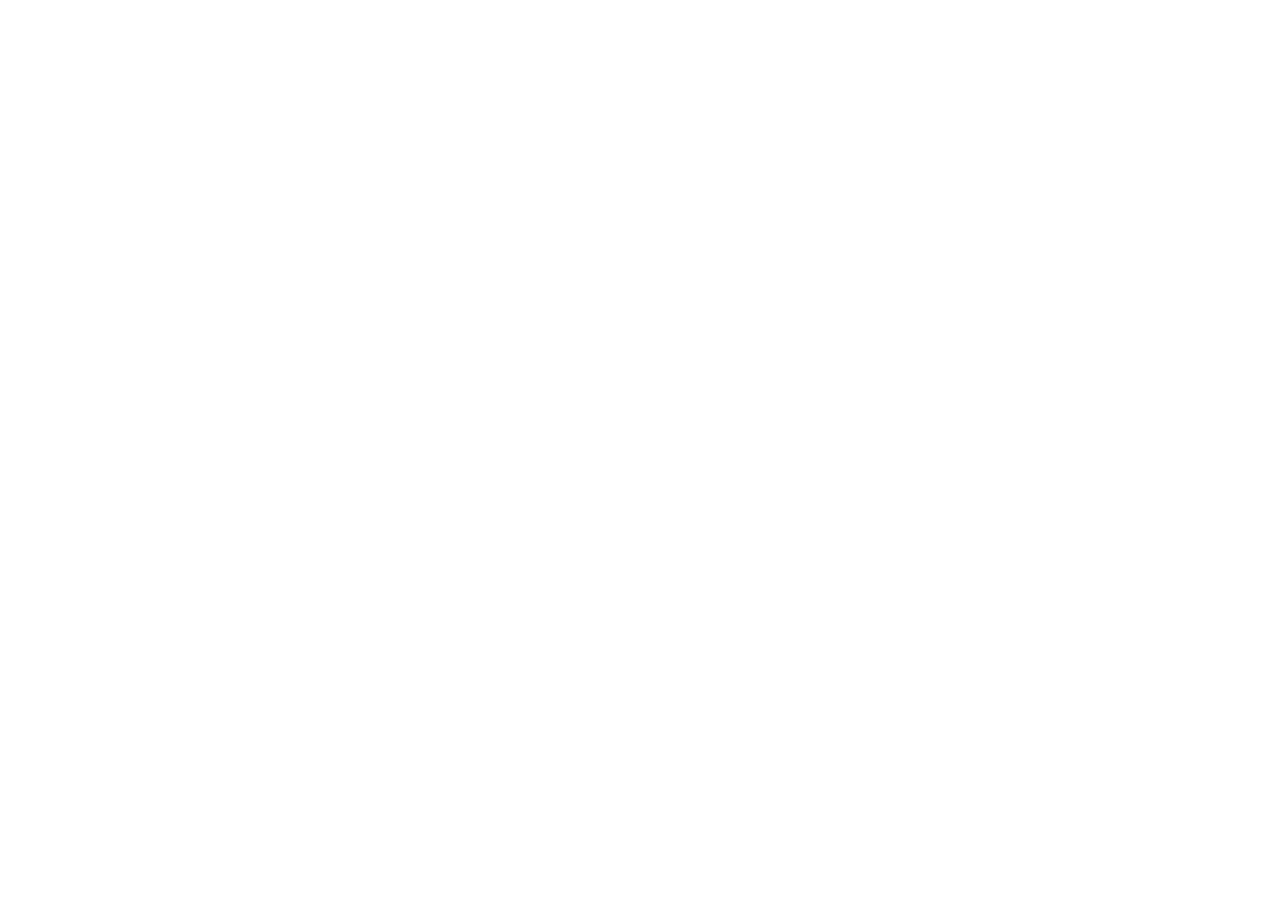
==== commit b5d40923: "update titles" ====
--- a/myportfolio/technova/index.html
+++ b/myportfolio/technova/index.html
@@ -3,7 +3,7 @@
 <head>
   <meta charset="UTF-8">
   <meta name="viewport" content="width=device-width, initial-scale=1, viewport-fit=cover">
-  <title>TechNova | IT Systems, Web Development &amp; Data</title>
+  <title>TechNova IT SOLUTIONS/title>
   <meta name="description" content="TechNova builds custom IT systems, websites and data solutions for startups, small and medium businesses and large enterprises. Protect the data. Decode the insight. Mobilize the future.">
   <meta name="theme-color" content="rgb(248, 251, 255)">
 
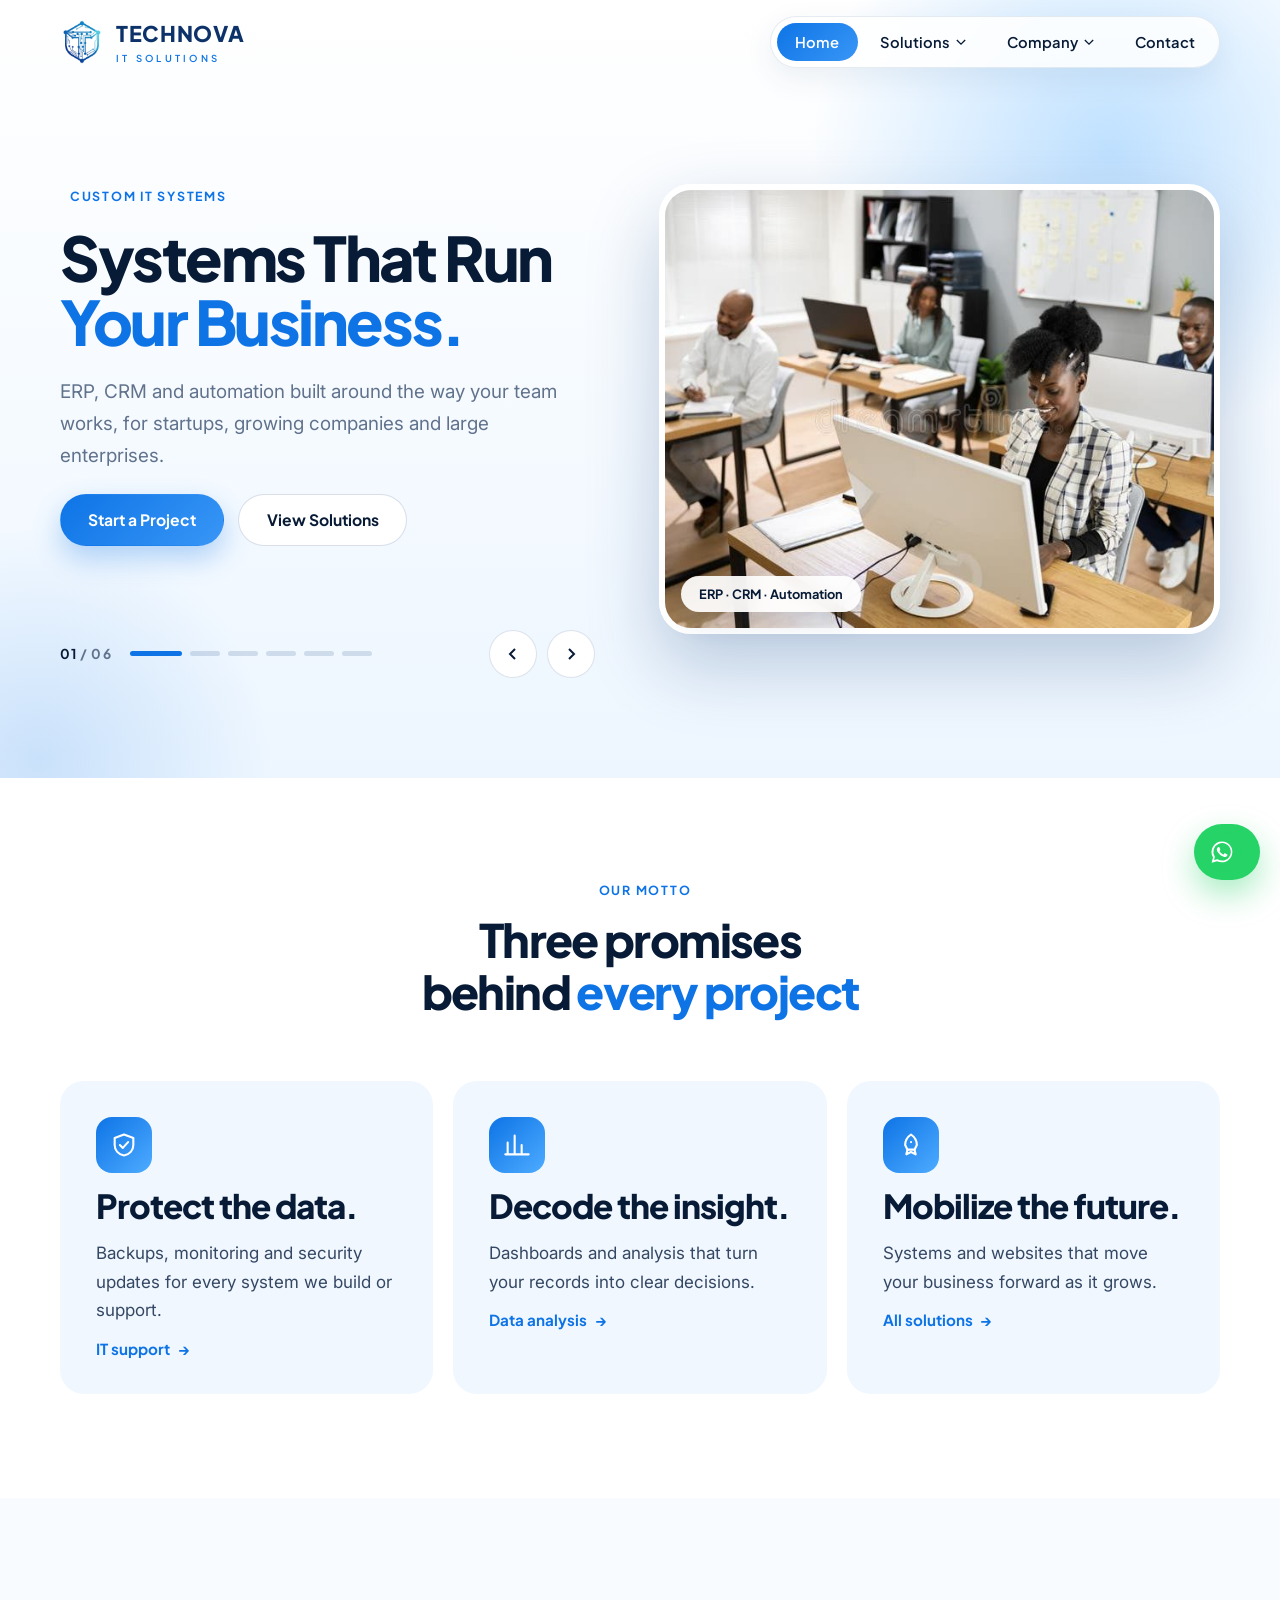
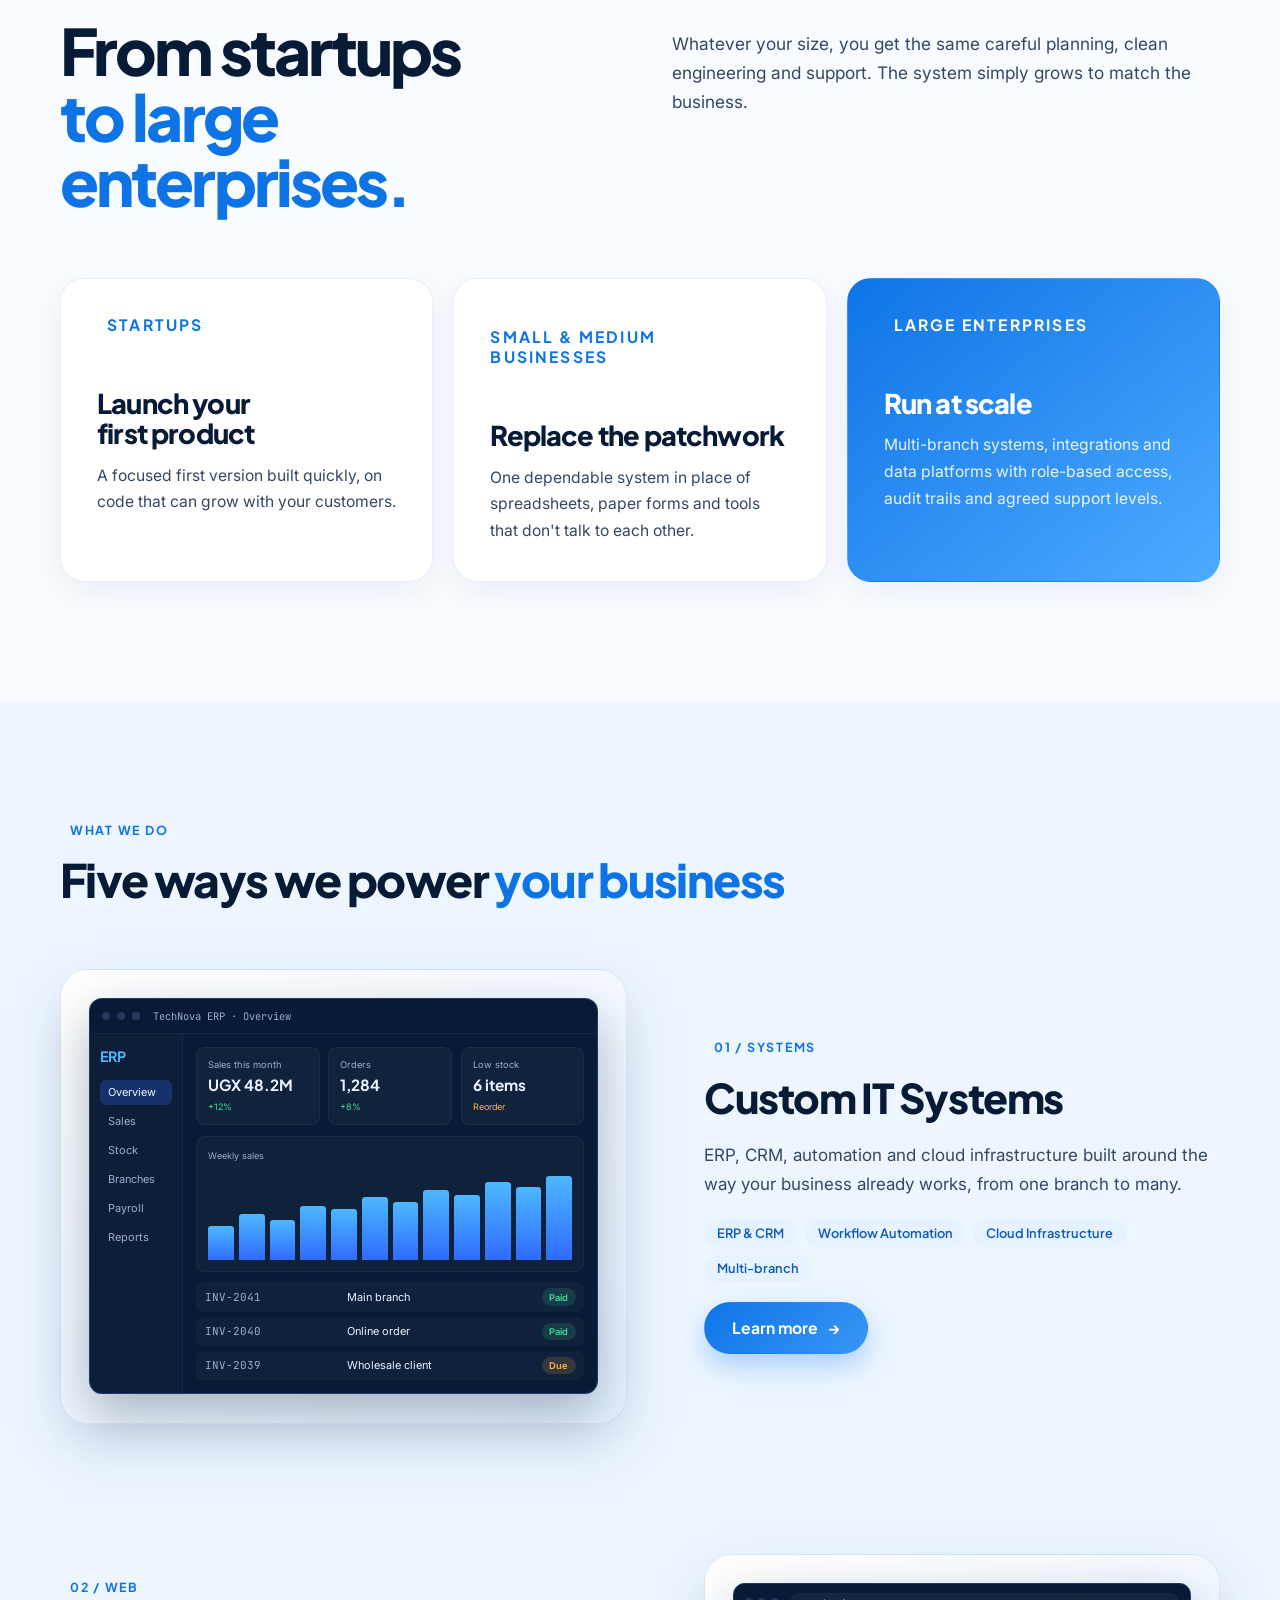
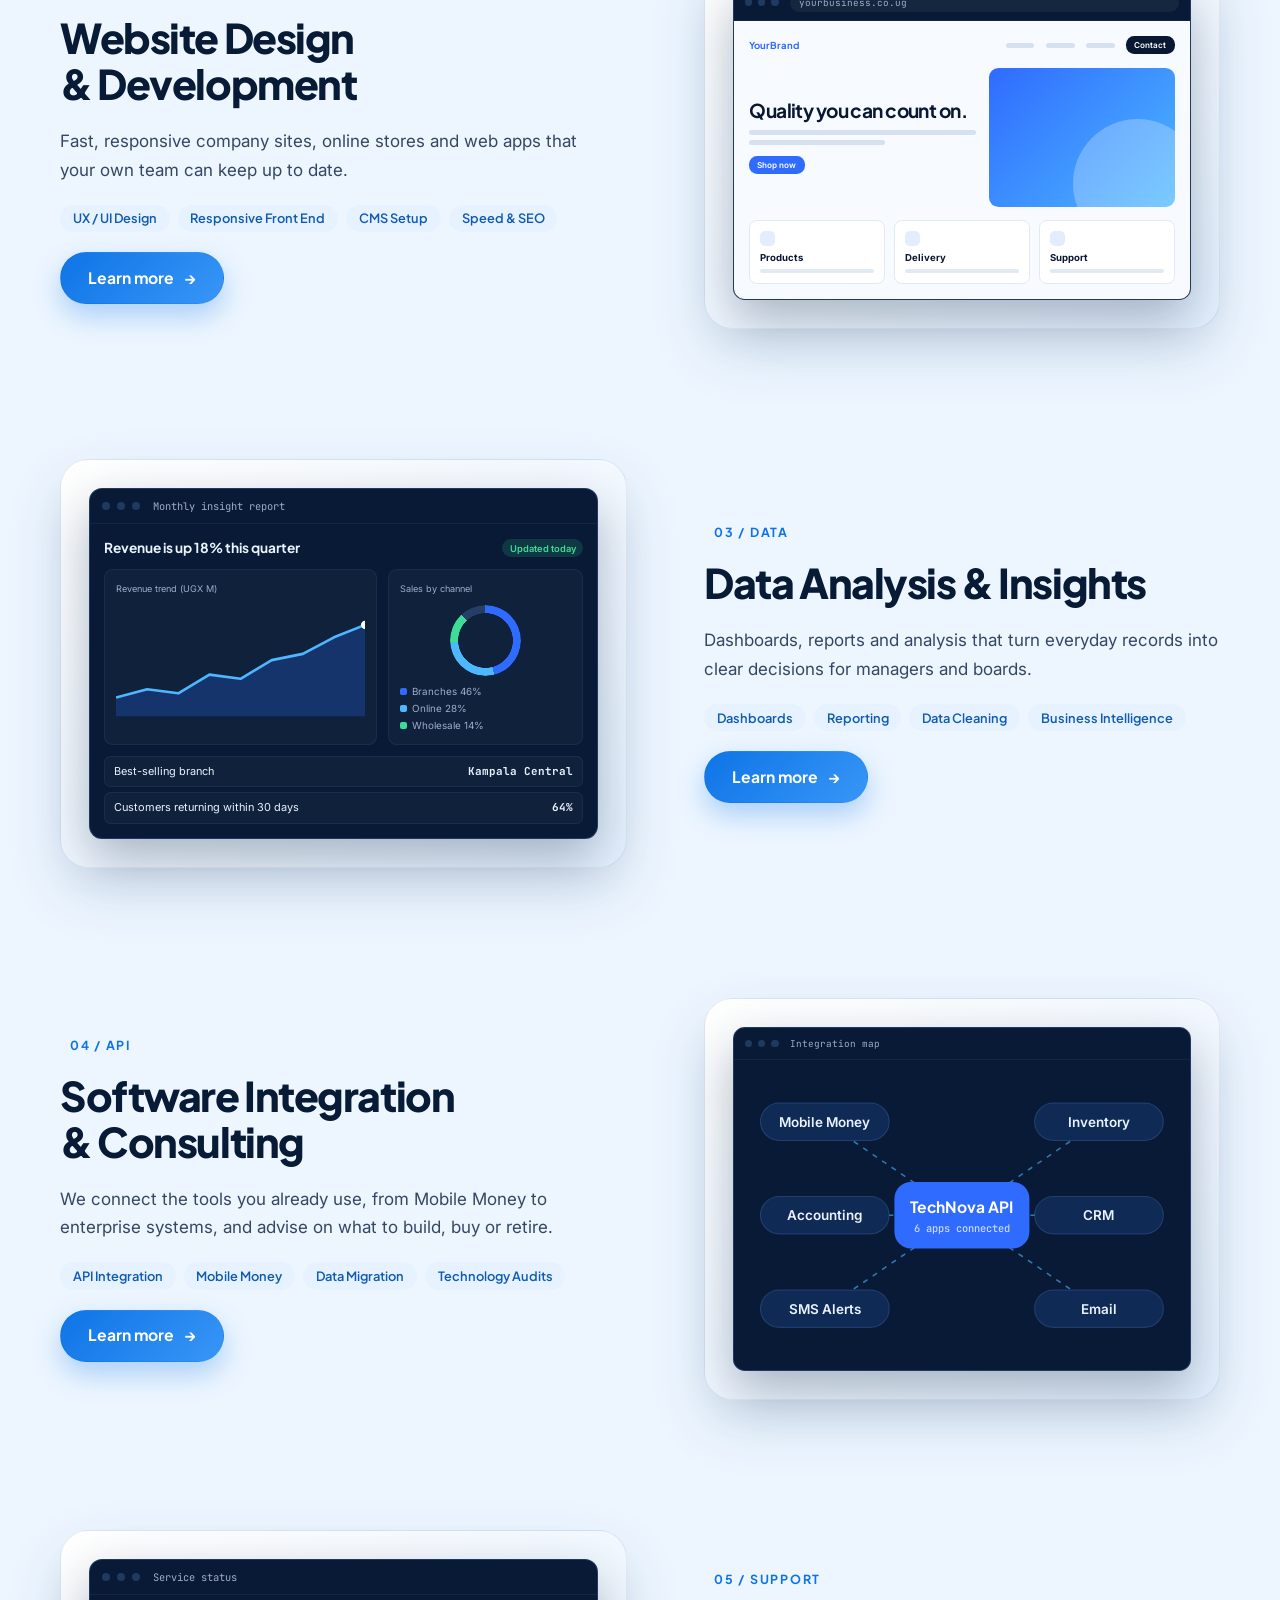
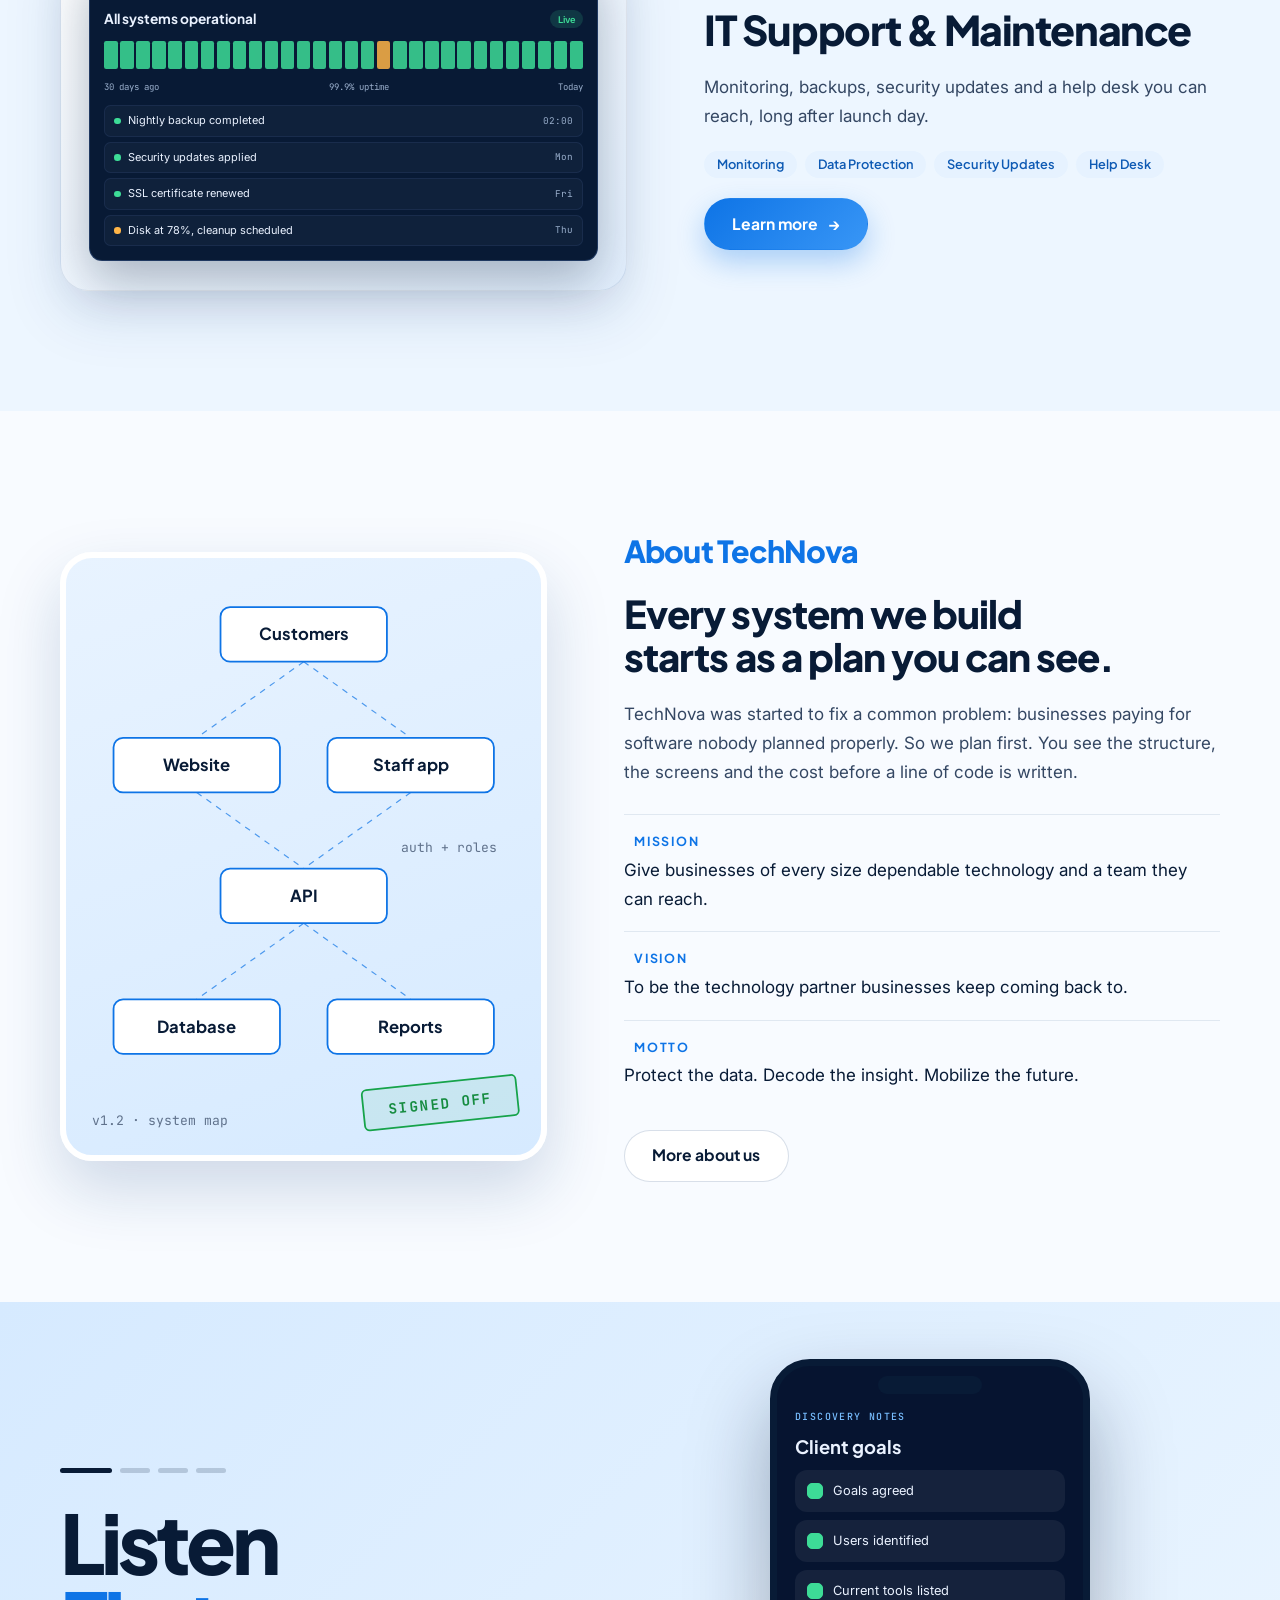
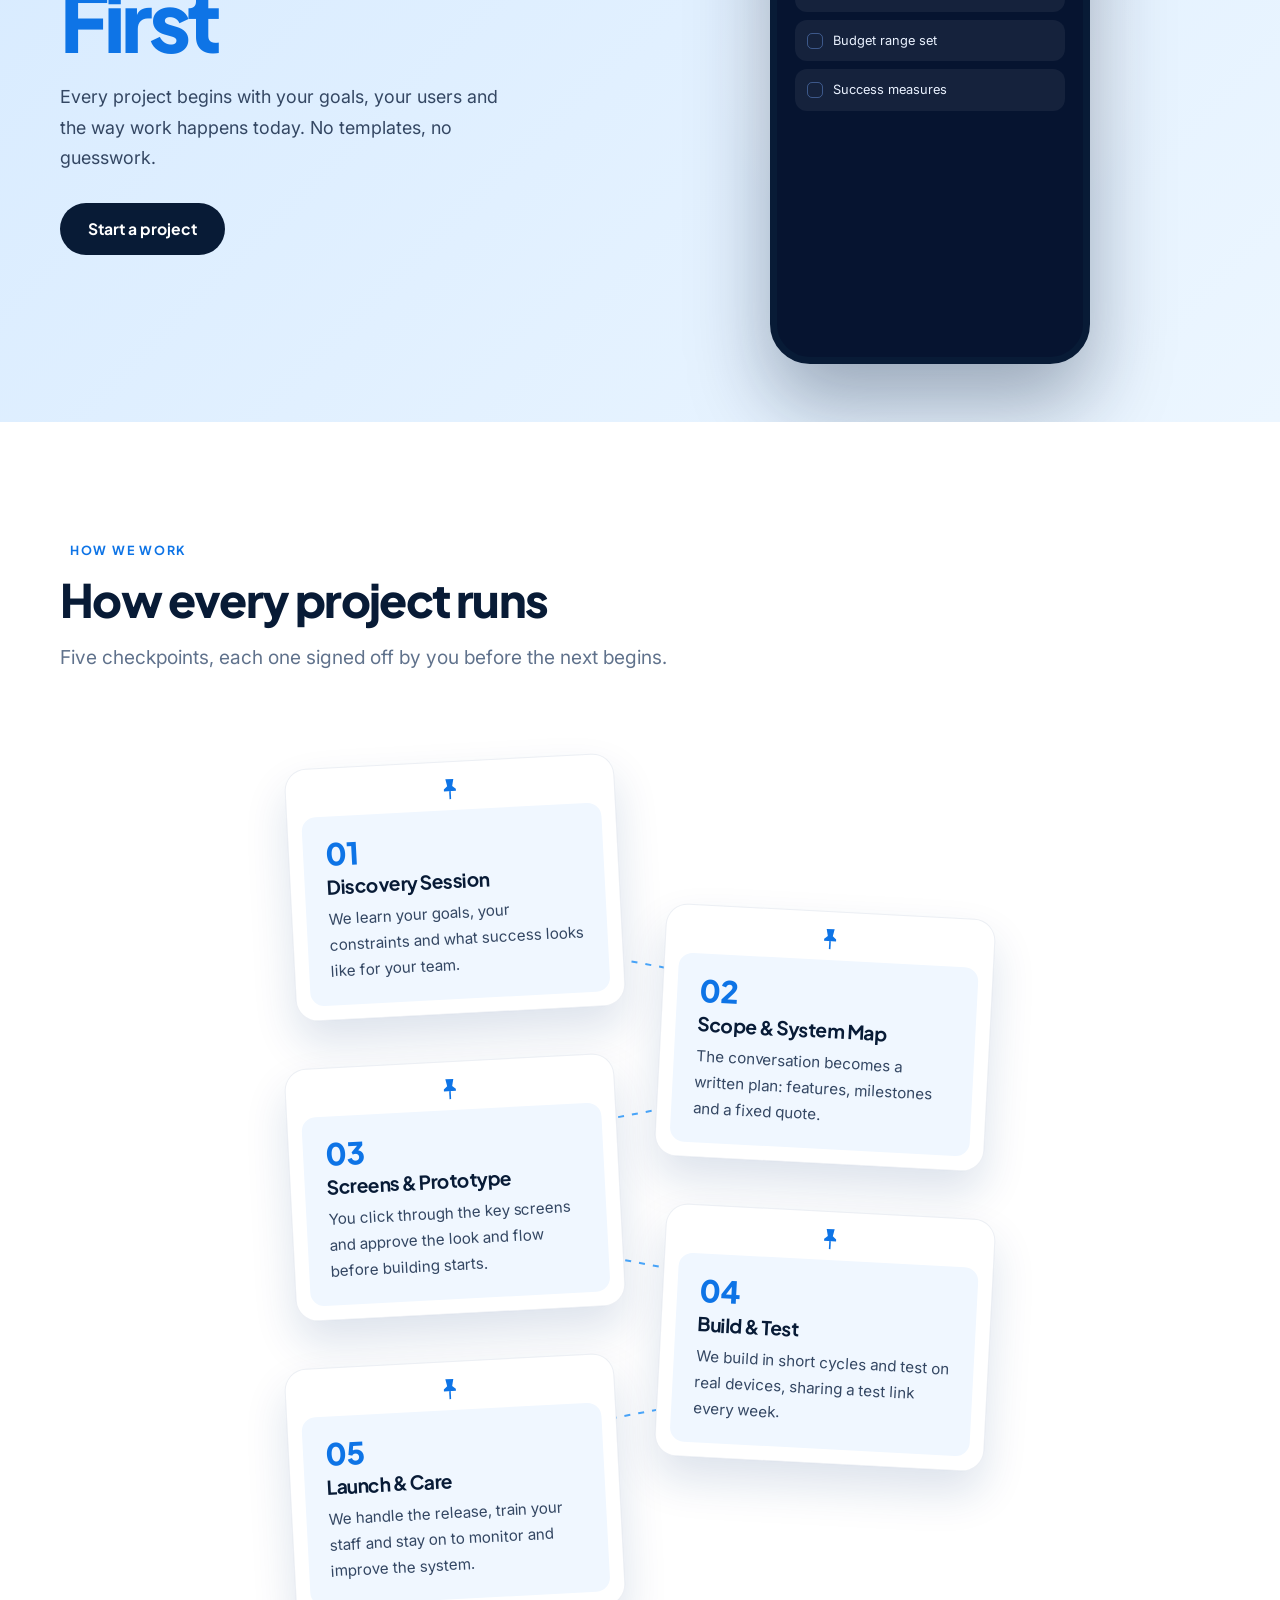
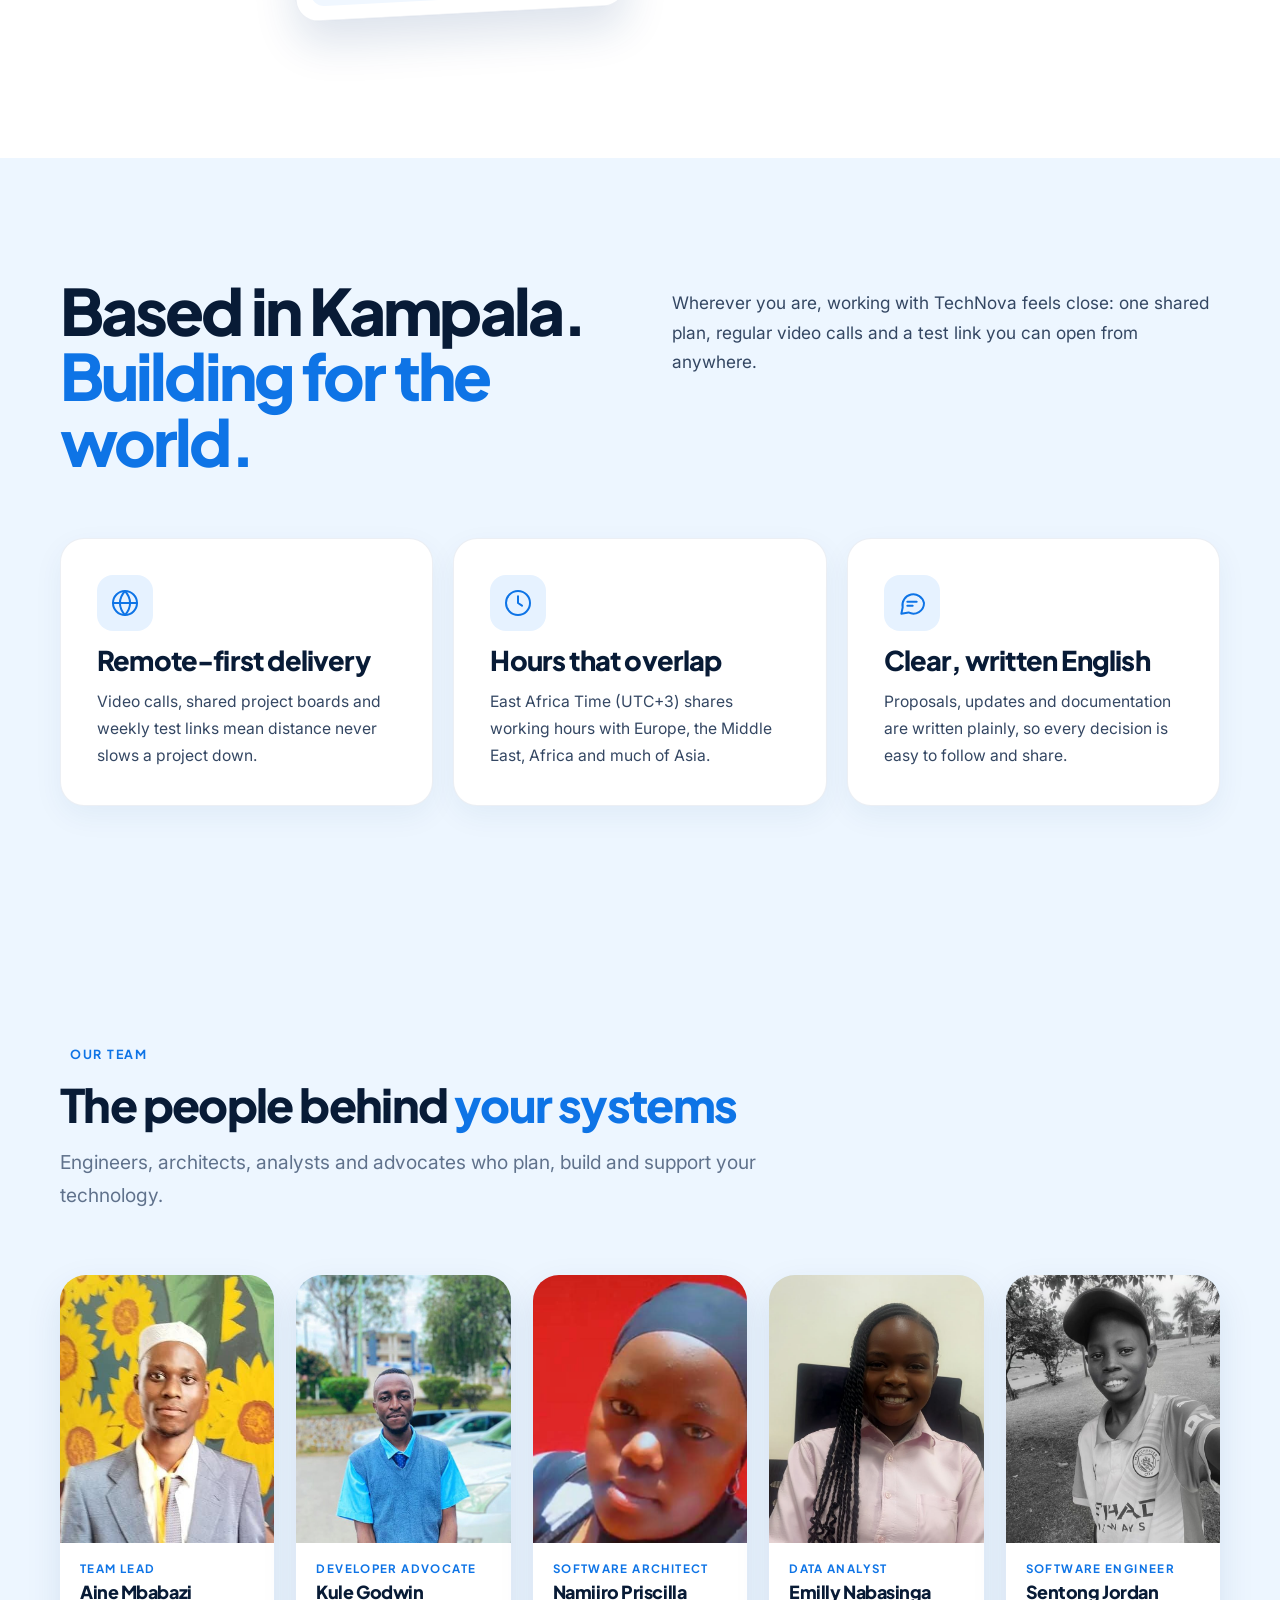
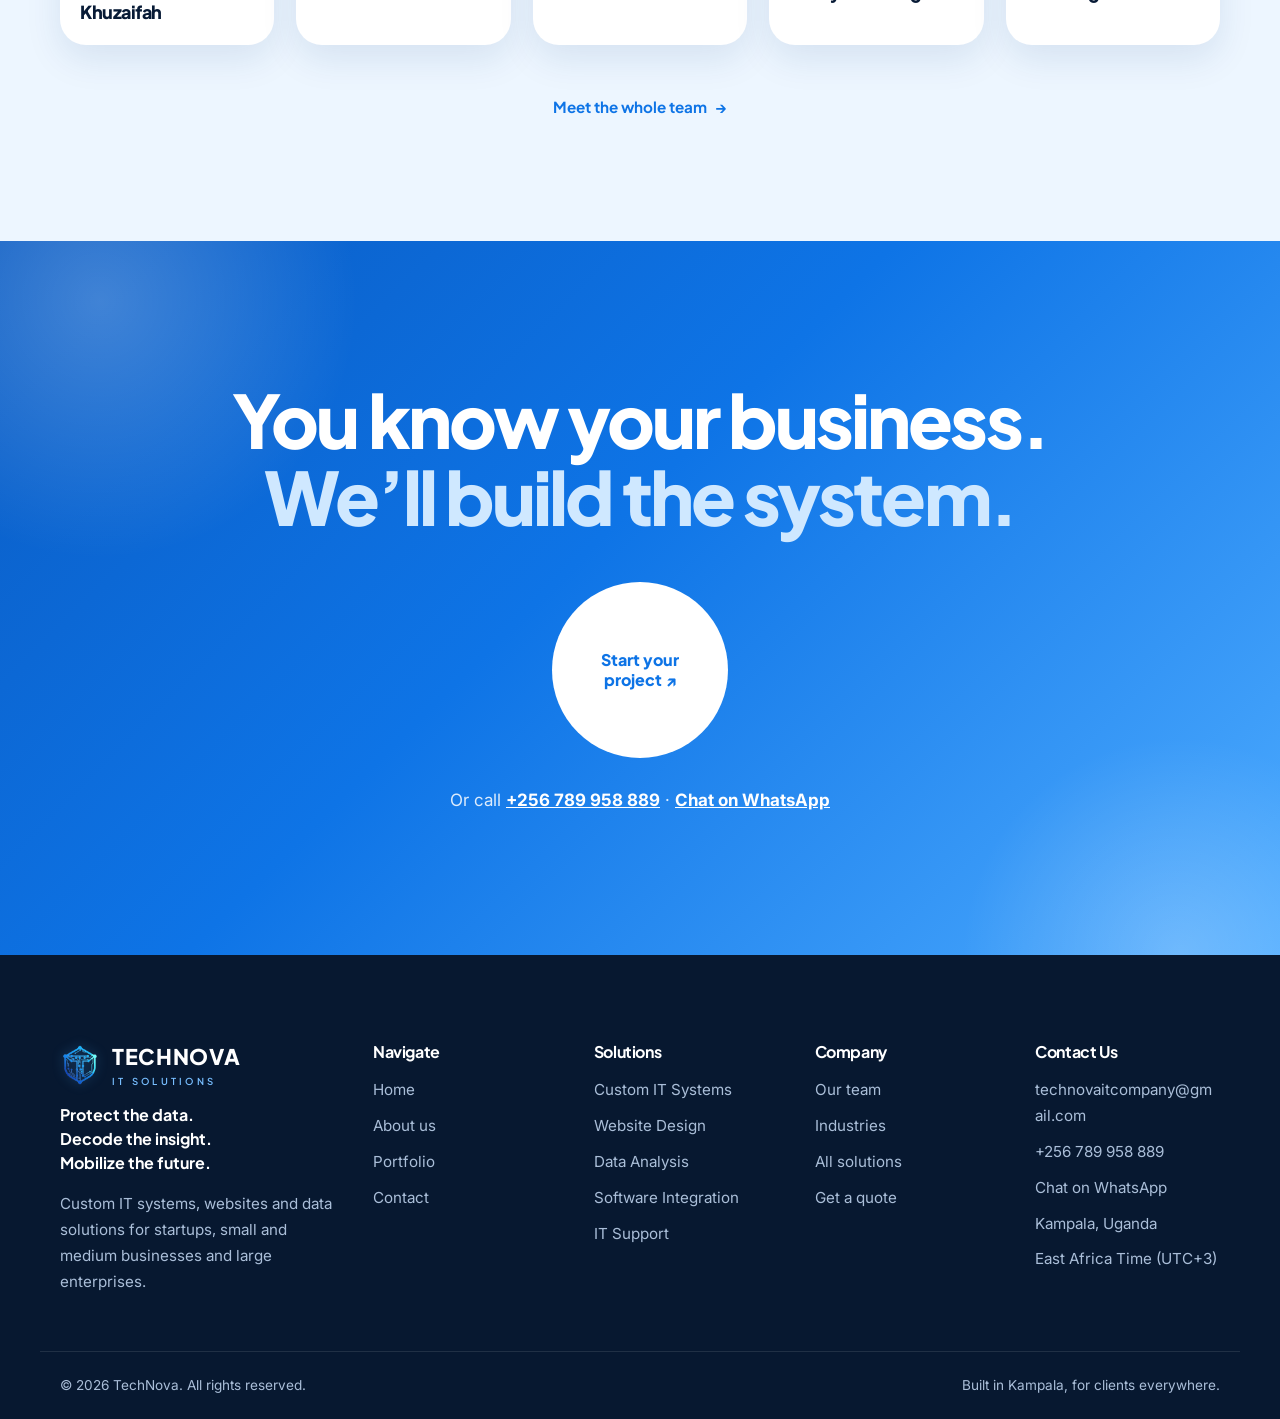
==== commit 429b2b59: "update titles" ====
--- a/myportfolio/technova/index.html
+++ b/myportfolio/technova/index.html
@@ -3,7 +3,7 @@
 <head>
   <meta charset="UTF-8">
   <meta name="viewport" content="width=device-width, initial-scale=1, viewport-fit=cover">
-  <title>TechNova IT SOLUTIONS/title>
+  <title>TechNova IT SOLUTIONS</title>
   <meta name="description" content="TechNova builds custom IT systems, websites and data solutions for startups, small and medium businesses and large enterprises. Protect the data. Decode the insight. Mobilize the future.">
   <meta name="theme-color" content="rgb(248, 251, 255)">
 
